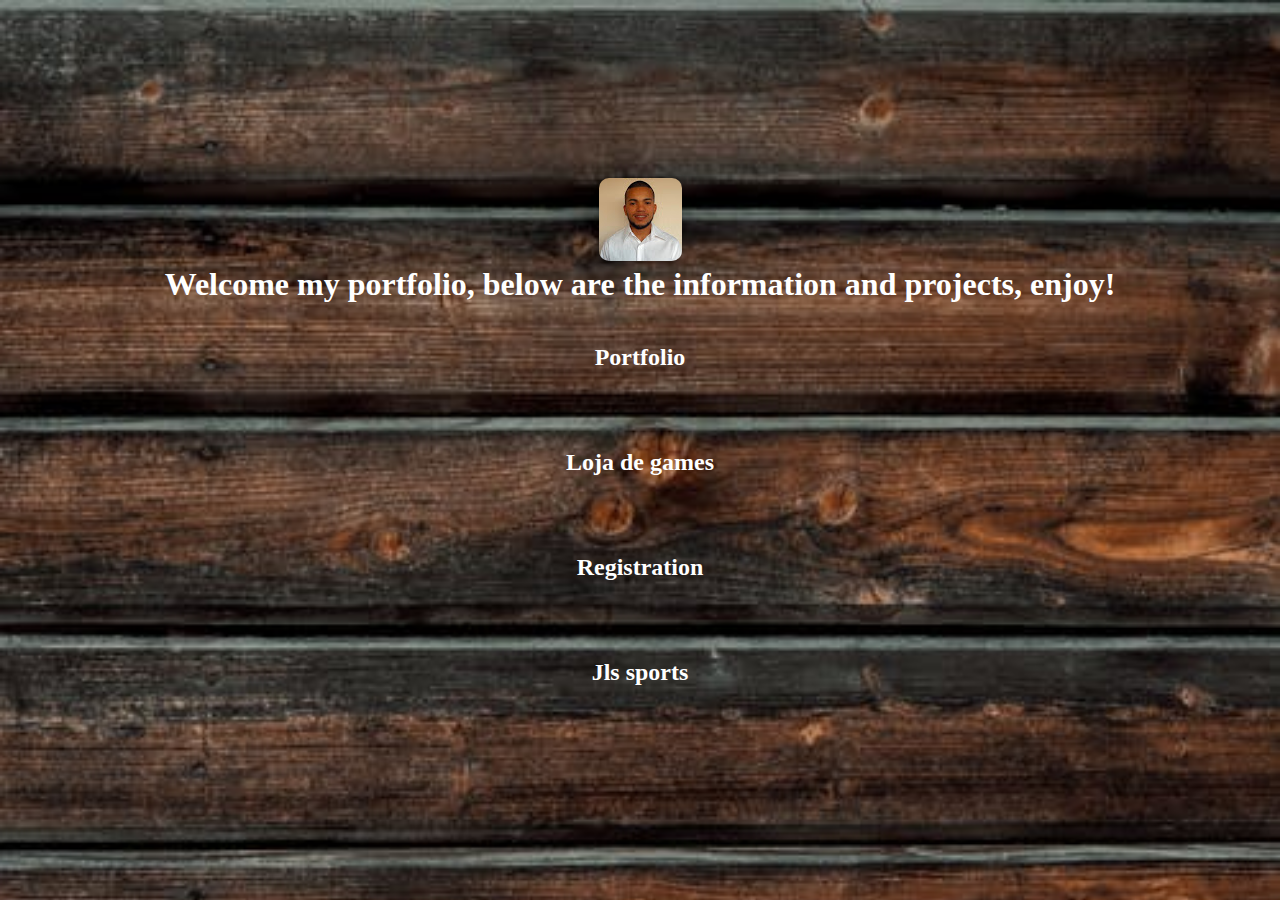
==== index.html @ 3819b31c "mudando nome" ====
<!DOCTYPE html>
<html lang="en">
  <head>
    <meta charset="UTF-8" />
    <meta http-equiv="X-UA-Compatible" content="IE=edge" />
    <meta name="viewport" content="width=device-width, initial-scale=1.0" />
    <title>Portfolio</title>
    <link rel="stylesheet" href="./css/styles.css" />
  </head>
  <body>
    <div class="general" id="division1">
      <img src="./assets/img/unnamed.jpg" id="photo" />
      <h1 id="h1">
        Welcome my portfolio, below are the information and projects, enjoy!
      </h1>
      <a class="button" type="button" onclick="openModal()">Portfolio</a>
      <a class="button" href="https://elbertsilva.github.io/Loja-de-games/"
        >Loja de games
      </a>
      <a
        class="button"
        href="https://elbertsilva.github.io/React-login-and-crud/"
      >
        Registration
      </a>
      <!--       <a
        class="button"
        href="https://elbertsilva.github.io/Menu-in-react-for-desk-and-mobile/"
        >Menu: React-desk and mobile
      </a> -->
      <a class="button" href="https://elbertsilva.github.io/Jsl/">Jls sports</a>
    </div>
    <!-- Portfolio -->
    <div id="division2">
      <div class="portfolio">
        <ul id="geral">
          <li><a onclick="contact()">CONTACT</a></li>
          <li><a onclick="aboutMe()">ABOUT ME</a></li>
          <li>
            <a onclick="aboutMeClose()" id="contactClose">MENU</a>
          </li>
        </ul>

        <div id="aboutMe">
          <h1>Elbert Eduardo Martins da Silva</h1>
          <p>Indaiatuba, São Paulo, Brasil</p>
          <p>
            I am currently junior developer. Graduated in Production
            Engineering. 6 months experience in the USA for Learning Program
            Developer. I have experience in: Bootstrap, CSS, JavaScript, Html,
            Mysql, Php, React, Sass, Sql server. Optimize process, control plan,
            work instruction.
          </p>
        </div>
        <div id="contact">
          <p>E-mail:</p>
          <p>elberteduardomartins@gmail.com</p>
        </div>
        <button id="buttonReturn" type="button" onclick="closeModal()">
          Return
        </button>
      </div>
    </div>
    <script type="text/javascript" src="./js/index.js"></script>
  </body>
</html>
---- css/styles.css ----
* {
  box-sizing: border-box;
  margin: 0;
  padding: 0;
}
body {
  background: url("../assets/img/pexels-photo-3750272.jpeg");
  background-repeat: no-repeat;
  background-size: cover;
}
/* DIVISION */
#division2 {
  display: none;
}
/* REGISTRATION */
.general {
  align-items: center;
  display: flex;
  flex-direction: column;
  gap: 5px;
  height: 100vh;
  justify-content: center;
  width: 100%;
  overflow: auto;
}
#photo {
  align-items: center;
  border-radius: 10px;
  box-shadow: 0px 2px 4px -1px rgb(0 0 0 / 20%),
    0px 4px 5px 0px rgb(0 0 0 / 14%), 0px 1px 10px 0px rgb(0 0 0 / 12%);
  display: flex;
  justify-content: center;
}
#h1 {
  color: #fff;
  gap: 10px;
  text-align: center;
}
.button {
  align-items: center;
  background-color: transparent;
  border-radius: 10px;
  box-shadow: 0px 2px 4px -1px rgb(0 0 0 / 20%), 0px 4px 5px 0px rgb(0 0 0 14%),
    0px 1px 10px 0px rgb(0 0 0 / 12%);
  color: #fff;
  cursor: pointer;
  display: flex;
  flex-direction: row;
  font-size: 1.5rem;
  font-weight: bold;
  height: 7%;
  justify-content: center;
  padding: 50px;
  text-align: center;
  text-decoration: none;
}
.button:hover {
  background: linear-gradient(to right, rgba(102, 51, 0, 8), transparent);
  /* border: 3px solid #000; */
  box-shadow: 0px 2px 4px -1px rgb(0 0 0 / 20%), 0px 4px 5px 0px rgb(0 0 0 14%),
    0px 1px 10px 0px rgb(0 0 0 / 12%);
}
/* MENU  */
ul {
  background-color: transparent;
  cursor: pointer;
  list-style: none;
  margin: 0;
  overflow: hidden;
  padding: 0;
  width: 100%;
}

li {
  float: right;
  gap: 30px;
}
li a {
  color: white;
  display: block;
  padding: 14px 16px;
  text-align: center;
  text-decoration: none;
}

li a:hover {
  background: linear-gradient(to right, rgba(0, 255, 255), transparent);
}
#aboutMe {
  border-radius: 10px;
  display: none;
  /* height: 70vh; */
  width: 90%;
  background-color: #fff;
  margin-top: 10%;
  position: absolute;
  color: #000;
  overflow: auto;
}
#contact {
  background-color: #fff;
  border-radius: 10px;
  color: #000;
  display: none;
  height: 70vh;
  margin-top: 10%;
  position: absolute;
  text-align: center;
  width: 90%;
}

/* PORTFOLIO */
.portfolio {
  align-items: flex-end;
  background: url("../assets/img/pexels-luis-gomes-546819.jpg");
  background-repeat: no-repeat;
  background-size: cover;
  color: #fff;
  display: flex;
  flex-direction: column;
  font-size: 2rem;
  height: 100vh;
  /* justify-content: flex-end; */
  text-align: center;
  width: 100%;
}
#buttonReturn {
  background: linear-gradient(to right, rgba(0, 255, 255), transparent);
  border-radius: 5px;
  color: #fff;
  height: 8vh;
  width: 13vh;
  font-size: 1rem;
  border-radius: 1px solid #000;
  font-weight: bold;

  cursor: pointer;
}
#buttonReturn:hover {
  background-color: #fff;
  color: #000;
  border: 5px solid aqua;
}
@media (max-width: 1200px) {
  ul {
    display: flex;
    flex-direction: column;
  }
  .portfolio {
    /* display: flex; */
    justify-content: center;
    align-items: center;
  }
  #contact p {
    display: flex;
    flex-direction: column;
    font-size: 1rem;
    max-width: 100%;
  }
}
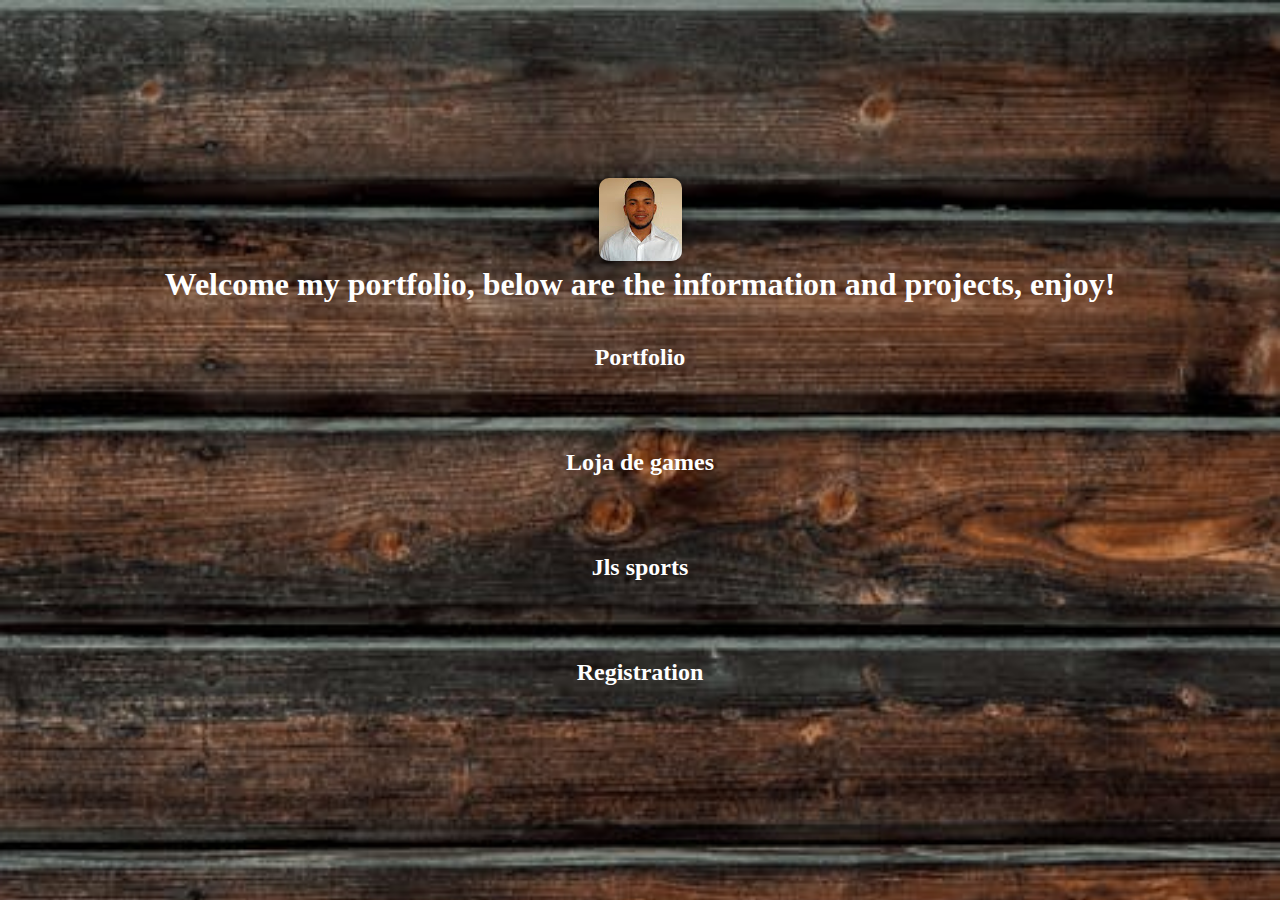
==== commit 2587a196: "Ajustando portifolio" ====
--- a/index.html
+++ b/index.html
@@ -17,18 +17,13 @@
       <a class="button" href="https://elbertsilva.github.io/Loja-de-games/"
         >Loja de games
       </a>
+      <a class="button" href="https://elbertsilva.github.io/Jls/">Jls sports</a>
       <a
         class="button"
         href="https://elbertsilva.github.io/React-login-and-crud/"
       >
         Registration
       </a>
-      <!--       <a
-        class="button"
-        href="https://elbertsilva.github.io/Menu-in-react-for-desk-and-mobile/"
-        >Menu: React-desk and mobile
-      </a> -->
-      <a class="button" href="https://elbertsilva.github.io/Jsl/">Jls sports</a>
     </div>
     <!-- Portfolio -->
     <div id="division2">
--- a/css/styles.css
+++ b/css/styles.css
@@ -38,6 +38,7 @@
 }
 .button {
   align-items: center;
+  animation: elbert 1.2s ease forwards;
   background-color: transparent;
   border-radius: 10px;
   box-shadow: 0px 2px 4px -1px rgb(0 0 0 / 20%), 0px 4px 5px 0px rgb(0 0 0 14%),
@@ -141,6 +142,14 @@
   color: #000;
   border: 5px solid aqua;
 }
+@keyframes elbert {
+  from {
+    transform: scale(0, 0);
+  }
+  to {
+    transform: initial;
+  }
+}
 @media (max-width: 1200px) {
   ul {
     display: flex;
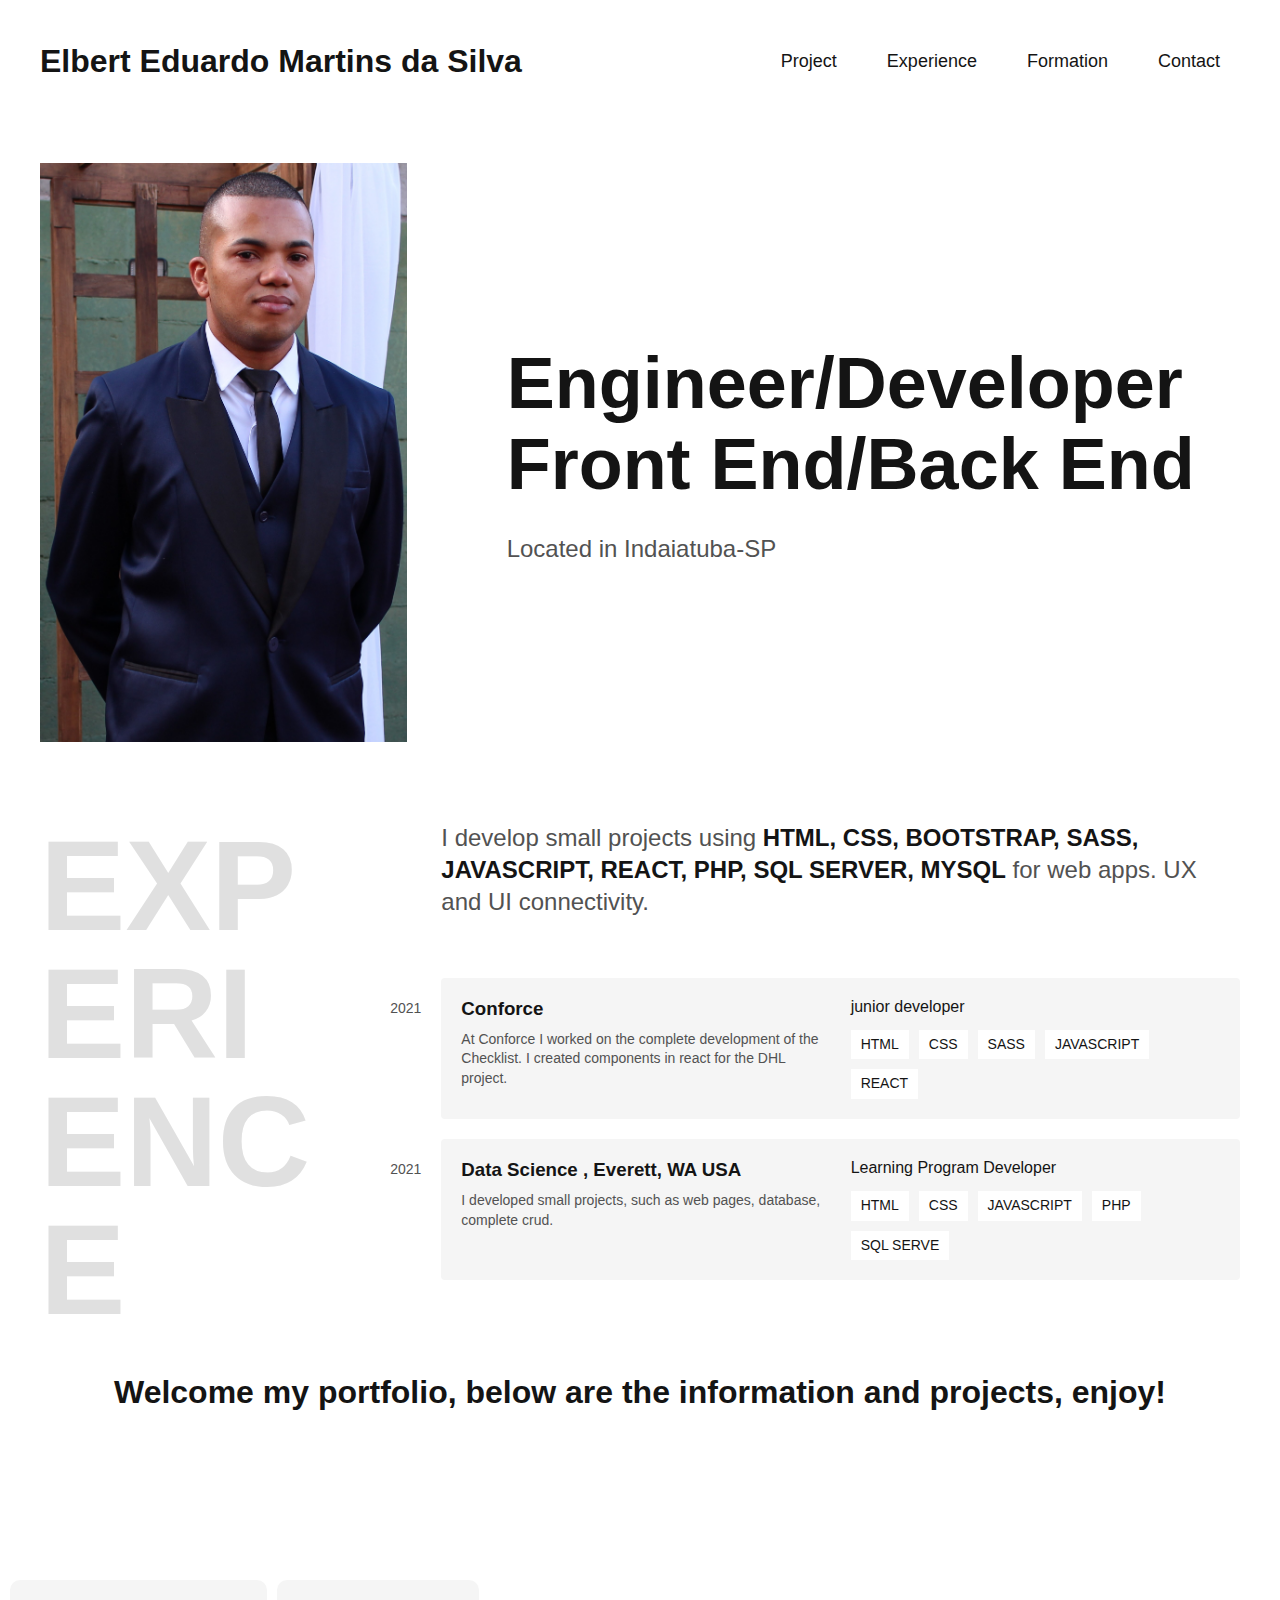
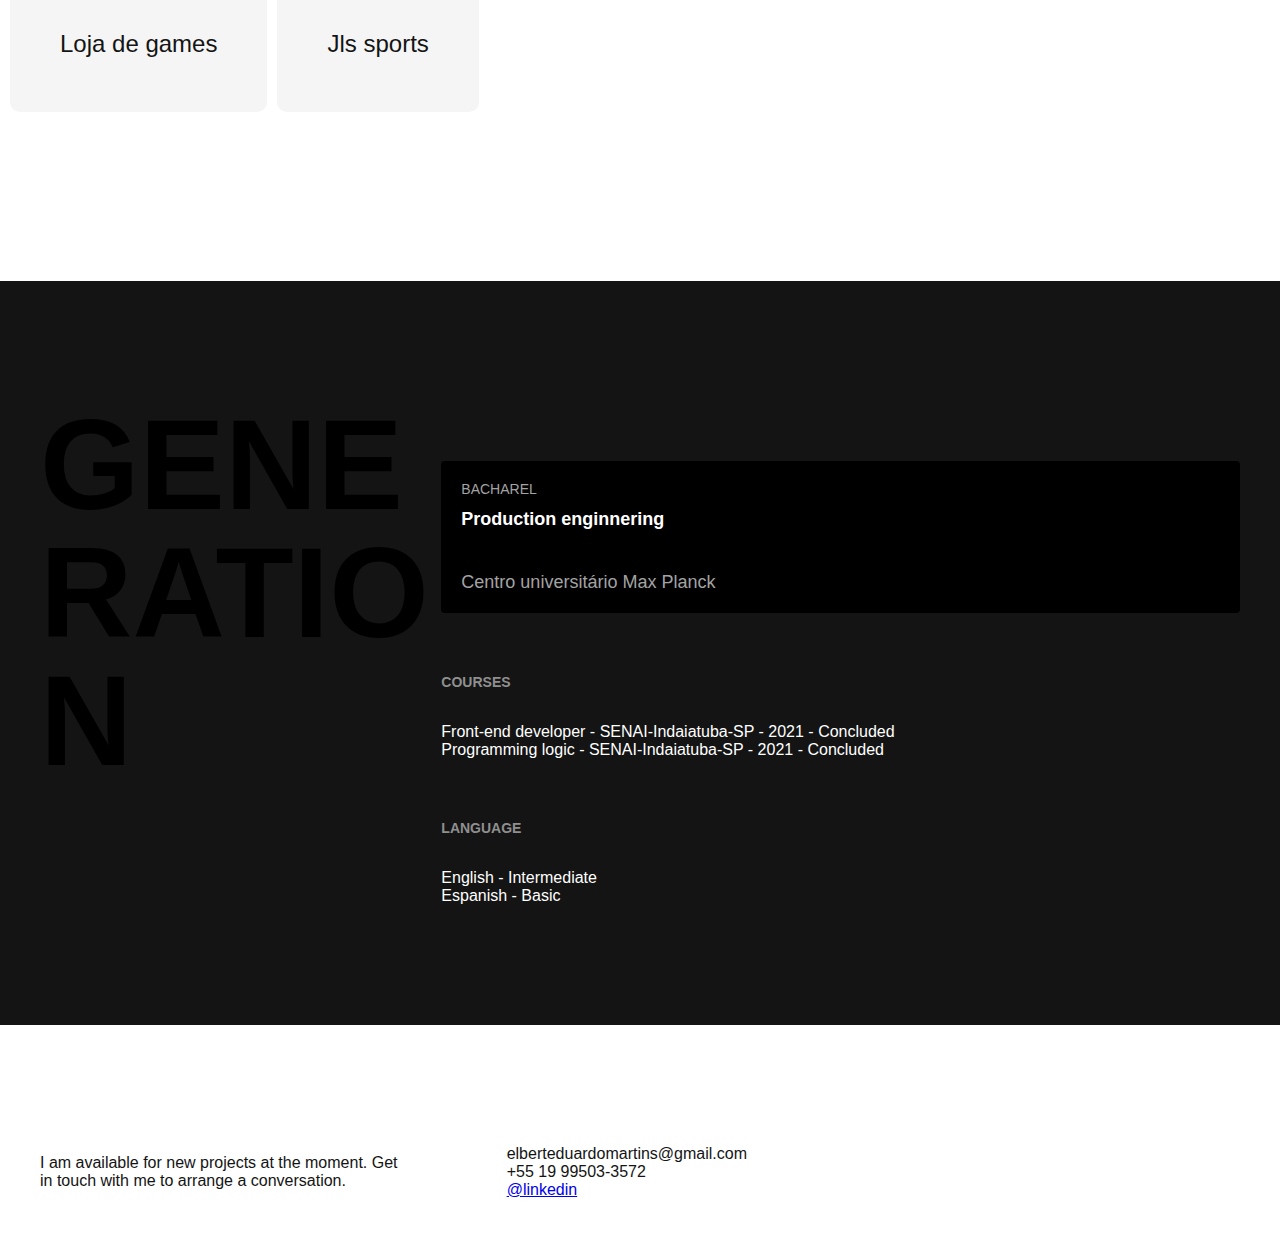
==== commit cb3be332: "Mudando portifolio" ====
--- a/index.html
+++ b/index.html
@@ -4,58 +4,147 @@
     <meta charset="UTF-8" />
     <meta http-equiv="X-UA-Compatible" content="IE=edge" />
     <meta name="viewport" content="width=device-width, initial-scale=1.0" />
-    <title>Portfolio</title>
-    <link rel="stylesheet" href="./css/styles.css" />
+    <link rel="stylesheet" type="text/css" href="css/header.css" />
+    <link rel="stylesheet" type="text/css" href="css/introducao.css" />
+    <link rel="stylesheet" type="text/css" href="global/global.css" />
+    <link rel="stylesheet" type="text/css" href="css/experiencia.css" />
+    <link rel="stylesheet" type="text/css" href="css/formacao.css" />
+    <link rel="stylesheet" type="text/css" href="css/footer.css" />
+    <link rel="stylesheet" type="text/css" href="css/project.css" />
+
+    <title>Portifólio</title>
   </head>
   <body>
-    <div class="general" id="division1">
-      <img src="./assets/img/unnamed.jpg" id="photo" />
-      <h1 id="h1">
+    <header class="header">
+      <h1 alt="Elbert cinza">Elbert Eduardo Martins da Silva</h1>
+      <nav>
+        <ul class="header-menu">
+          <li><a href="#project">Project</a></li>
+          <li><a href="#experiencia">Experience</a></li>
+          <li><a href="#formacao">Formation</a></li>
+          <li><a href="#contato">Contact</a></li>
+        </ul>
+      </nav>
+    </header>
+    <main class="introducao">
+      <img src="img/ElbertTerno.jpg" alt="Elbert cinza" />
+      <div>
+        <h1>Engineer/Developer <br />Front End/Back End</h1>
+        <p>Located in Indaiatuba-SP</p>
+      </div>
+    </main>
+    <section class="experiencia" id="experiencia" arial-label="Experience">
+      <h2 class="subtitulo">Experience</h2>
+      <div>
+        <p class="experiencia-texto">
+          I develop small projects using<strong>
+            HTML, CSS, BOOTSTRAP, SASS, JAVASCRIPT, REACT, PHP, SQL SERVER,
+            MYSQL</strong
+          >
+          for web apps. UX and UI connectivity.
+        </p>
+
+        <div class="empresa">
+          <span class="empresa-ano">2021</span>
+          <h3 class="empresa-titulo">Conforce</h3>
+          <span class="empresa-titulo">junior developer</span>
+          <p class="empresa-texto">
+            At Conforce I worked on the complete development of the Checklist. I
+            created components in react for the DHL project.
+          </p>
+          <ul class="empresa-habilidades">
+            <li>HTML</li>
+            <li>CSS</li>
+            <li>SASS</li>
+            <li>JAVASCRIPT</li>
+            <li>REACT</li>
+          </ul>
+        </div>
+        <div class="empresa">
+          <span class="empresa-ano">2021</span>
+          <h3 class="empresa-titulo">Data Science , Everett, WA USA</h3>
+          <span class="empresa-titulo">Learning Program Developer</span>
+          <p class="empresa-texto">
+            I developed small projects, such as web pages, database, complete
+            crud.
+          </p>
+          <ul class="empresa-habilidades">
+            <li>HTML</li>
+            <li>CSS</li>
+            <li>JAVASCRIPT</li>
+            <li>PHP</li>
+            <li>SQL SERVE</li>
+          </ul>
+        </div>
+      </div>
+    </section>
+    <section id="project">
+      <h1 class="projeto-h1">
         Welcome my portfolio, below are the information and projects, enjoy!
       </h1>
-      <a class="button" type="button" onclick="openModal()">Portfolio</a>
-      <a class="button" href="https://elbertsilva.github.io/Loja-de-games/"
-        >Loja de games
-      </a>
-      <a class="button" href="https://elbertsilva.github.io/Jls/">Jls sports</a>
-      <a
-        class="button"
-        href="https://elbertsilva.github.io/React-login-and-crud/"
-      >
-        Registration
-      </a>
-    </div>
-    <!-- Portfolio -->
-    <div id="division2">
-      <div class="portfolio">
-        <ul id="geral">
-          <li><a onclick="contact()">CONTACT</a></li>
-          <li><a onclick="aboutMe()">ABOUT ME</a></li>
+      <div class="projeto-geral">
+        <a class="button" href="https://elbertsilva.github.io/Loja-de-games/"
+          >Loja de games</a
+        >
+        <a class="button" href="https://elbertsilva.github.io/Jls/"
+          >Jls sports</a
+        >
+      </div>
+    </section>
+    <section class="formacao" id="formacao" arial-label="formacao">
+      <div class="formacao-container">
+        <h2 class="subtitulo">Generation</h2>
+        <div>
+          <p class="formacao-texto"></p>
+          <ul class="faculdade-lista">
+            <li class="faculdade">
+              <span class="faculdade-tipo">Bacharel</span>
+              <h3 class="faculdade-curso">Production enginnering</h3>
+              <span class="faculdade-instituicao"
+                >Centro universitário Max Planck</span
+              >
+            </li>
+          </ul>
+          <div class="formacao-extra">
+            <div class="cursos">
+              <h3>Courses</h3>
+              <ul>
+                <li>
+                  Front-end developer - SENAI-Indaiatuba-SP - 2021 - Concluded
+                </li>
+                <li>
+                  Programming logic - SENAI-Indaiatuba-SP - 2021 - Concluded
+                </li>
+              </ul>
+            </div>
+            <div class="idiomas">
+              <h3>Language</h3>
+              <ul>
+                <li>English - Intermediate</li>
+                <li>Espanish - Basic</li>
+              </ul>
+            </div>
+          </div>
+        </div>
+      </div>
+    </section>
+    <section class="footer" id="contato">
+      <div class="footer-container">
+        <p class="footer-texto">
+          I am available for new projects at the moment. Get in touch with me to
+          arrange a conversation.
+        </p>
+        <ul>
+          <li>elberteduardomartins@gmail.com</li>
+          <li>+55 19 99503-3572</li>
           <li>
-            <a onclick="aboutMeClose()" id="contactClose">MENU</a>
+            <a
+              href="https://www.linkedin.com/in/elbert-eduardo-martins-da-silva-70344596/"
+              >@linkedin</a
+            >
           </li>
         </ul>
-
-        <div id="aboutMe">
-          <h1>Elbert Eduardo Martins da Silva</h1>
-          <p>Indaiatuba, São Paulo, Brasil</p>
-          <p>
-            I am currently junior developer. Graduated in Production
-            Engineering. 6 months experience in the USA for Learning Program
-            Developer. I have experience in: Bootstrap, CSS, JavaScript, Html,
-            Mysql, Php, React, Sass, Sql server. Optimize process, control plan,
-            work instruction.
-          </p>
-        </div>
-        <div id="contact">
-          <p>E-mail:</p>
-          <p>elberteduardomartins@gmail.com</p>
-        </div>
-        <button id="buttonReturn" type="button" onclick="closeModal()">
-          Return
-        </button>
       </div>
-    </div>
-    <script type="text/javascript" src="./js/index.js"></script>
+    </section>
   </body>
 </html>
--- a/css/header.css
+++ b/css/header.css
@@ -0,0 +1,34 @@
+.header {
+  align-items: center;
+  display: flex;
+  justify-content: space-between;
+  margin: 0 auto;
+  max-width: 1200px;
+  padding: 40px 20px;
+}
+.header-menu {
+  display: flex;
+  flex-wrap: wrap;
+  gap: 10px;
+  justify-content: center;
+}
+.header-menu a {
+  color: #141414;
+  display: block;
+  font-size: 1.125rem;
+  line-height: 1.3;
+  padding: 10px 20px;
+  text-decoration: none;
+}
+
+@media (max-width: 800px) {
+  .header {
+    flex-direction: column;
+    gap: 40px;
+    padding: 20px;
+  }
+  .header a {
+    background: #f5f5f5;
+    border-radius: 4px;
+  }
+}
--- a/css/introducao.css
+++ b/css/introducao.css
@@ -0,0 +1,33 @@
+.introducao {
+  align-items: center;
+  display: grid;
+  gap: 100px;
+  grid-template-columns: 4fr 8fr;
+  margin: 0 auto;
+  max-width: 1200px;
+  padding: 40px 20px;
+}
+.introducao h1 {
+  font-size: 4.5rem;
+  line-height: 1.125;
+  margin-bottom: 30px;
+  position: relative;
+}
+.introducao p {
+  color: #525252;
+  font-size: 1.5rem;
+}
+
+@media (max-width: 100px) {
+  .introducao h1 {
+    font-size: 3rem;
+  }
+}
+@media (max-width: 800px) {
+  .introducao {
+    grid-template-columns: 1fr 1fr;
+  }
+  .introducao h1 {
+    font-size: 2rem;
+  }
+}
--- a/global/global.css
+++ b/global/global.css
@@ -0,0 +1,31 @@
+body {
+  margin: 0px;
+  font-family: "Fira Sans", Arial, sans-serif;
+  color: #141414;
+}
+
+h1,
+h2,
+h3,
+p {
+  margin: 0px;
+}
+
+ul {
+  margin: 0px;
+  padding: 0px;
+  list-style: none;
+}
+
+img {
+  max-width: 100%;
+  display: block;
+}
+
+.subtitulo {
+  font-size: 8rem;
+  word-break: break-all;
+  line-height: 1;
+  text-transform: uppercase;
+  max-width: 4ch;
+}
--- a/css/experiencia.css
+++ b/css/experiencia.css
@@ -0,0 +1,86 @@
+.experiencia {
+  max-width: 1200px;
+  padding: 40px 20px;
+  margin: 0 auto;
+  display: grid;
+  grid-template-columns: 1fr 2fr;
+  gap: 2px;
+}
+.experiencia .subtitulo {
+  color: #e0e0e0;
+}
+.experiencia-texto {
+  font-size: 1.5rem;
+  line-height: 1.33;
+  margin-bottom: 60px;
+  /* max-width: 60px; */
+  color: #525252;
+}
+.experiencia-texto strong {
+  color: #141414;
+}
+.empresa {
+  display: grid;
+  grid-template-columns: 1fr 1fr;
+  padding: 20px;
+  background: #f5f5f5;
+  margin-bottom: 20px;
+  border-radius: 4px;
+  position: relative;
+  gap: 10px 20px;
+}
+.empresa-ano {
+  position: absolute;
+  top: 22px;
+  left: -100px;
+  color: #525252;
+  font-size: 0.875rem;
+  text-align: right;
+  width: 80px;
+}
+.empresa-tiitulo {
+  font-size: 1.125rem;
+  line-height: 1.1;
+  font-weight: bold;
+}
+.empresa-texto {
+  font-size: 0.875rem;
+  line-height: 1.4;
+  color: #525252;
+}
+.empresa-habilidades {
+  display: flex;
+  flex-wrap: wrap;
+  gap: 10px;
+  align-content: start;
+}
+.empresa-habilidades li {
+  font-size: 0.875rem;
+  line-height: 1.4;
+  border: 4px;
+  background: #ffffff;
+  padding: 5px 10px;
+}
+@media (max-width: 800px) {
+  .experiencia {
+    grid-template-columns: 1fr;
+    gap: 40px;
+  }
+  .experiencia .subtitulo {
+    color: #141414;
+  }
+  .experiencia-texto {
+    font-size: 1.25rem;
+  }
+  .empresa-ano {
+    position: initial;
+    order: 1;
+    width: initial;
+    text-align: left;
+  }
+}
+@media (max-width: 400px) {
+  .empresa {
+    grid-template-columns: 1fr;
+  }
+}
--- a/css/formacao.css
+++ b/css/formacao.css
@@ -0,0 +1,85 @@
+.formacao {
+  background: #141414;
+  color: #ffffff;
+}
+.formacao-container {
+  display: grid;
+  gap: 2px;
+  grid-template-columns: 1fr 2fr;
+  margin: 0 auto;
+  max-width: 1200px;
+  padding: 120px 20px;
+}
+.formacao .subtitulo {
+  color: #000000;
+}
+.formacao-texto {
+  color: #a3a3a3;
+  font-size: 1.5rem;
+  line-height: 1.33;
+  margin-bottom: 60px;
+}
+.formacao-texto strong {
+  color: #ffffff;
+}
+.faculdade-lista {
+  display: flex;
+  flex-wrap: wrap;
+  gap: 20px;
+  margin-bottom: 60px;
+}
+.faculdade {
+  background: #000000;
+  border-radius: 4px;
+  display: flex;
+  flex: 1;
+  flex-direction: column;
+  padding: 20px;
+}
+.faculdade-tipo {
+  color: #a3a3a3;
+  font-size: 0.875rem;
+  margin-bottom: 10px;
+  text-transform: uppercase;
+}
+.faculdade-curso {
+  font-size: 1.125rem;
+  line-height: 1.4;
+  margin-bottom: 40px;
+}
+.faculdade-instituicao {
+  color: #a3a3a3;
+  font-size: 1.125rem;
+}
+.cursos {
+  margin-bottom: 60px;
+}
+.formacao-extra h3 {
+  color: #8f8f8f;
+  font-size: 0.875rem;
+  line-height: 1.4;
+  margin-bottom: 30px;
+  position: relative;
+  text-transform: uppercase;
+}
+.cursos li {
+  display: flex;
+  justify-content: space-between;
+}
+.formacao .subtitulo {
+  color: #000000;
+  max-width: 6ch;
+}
+@media (max-width: 800px) {
+  .formacao-container {
+    gap: 40px;
+    grid-template-columns: 1fr;
+    padding: 60px 20px;
+  }
+  .formacao.subtitulo {
+    color: #ffffff;
+  }
+  .formacao-texto {
+    font-size: 1.25rem;
+  }
+}
--- a/css/footer.css
+++ b/css/footer.css
@@ -0,0 +1,33 @@
+.footer-container {
+  align-items: center;
+  display: grid;
+  gap: 100px;
+  grid-template-columns: 1fr 2fr;
+  margin: 0 auto;
+  max-width: 1200px;
+  padding: 120px 20px 60px 20px;
+}
+.footer-descricao {
+  color: #cccccc;
+  font-size: 1.5rem;
+  line-height: 1.33;
+}
+.footer-contato li {
+  color: #ffffff;
+  font-weight: bold;
+  font-size: 2.25rem;
+  line-height: 1.1;
+  margin-bottom: 30px;
+}
+.footer-contato li a {
+  color: #ffffff;
+}
+@media (max-width: 800px) {
+  .footer-container {
+    gap: 40px;
+    grid-template-columns: 1fr;
+  }
+  .footer-contato li {
+    font-size: 1.5rem;
+  }
+}
--- a/css/project.css
+++ b/css/project.css
@@ -0,0 +1,49 @@
+.projeto-geral {
+  align-items: center;
+  height: 50vh;
+  background: #ffffff;
+  display: flex;
+  flex-wrap: wrap;
+  gap: 10px;
+  justify-content: flex-start;
+  padding: 10px 10px;
+  width: 100%;
+}
+.button {
+  align-items: center;
+  animation: elbert 1.2s ease forwards;
+  background-color: rgb(245, 245, 245);
+  border-radius: 10px;
+  box-shadow: 0px 2px 4px -1px rgb(0 0 0 / 20%), 0px 4px 5px 0px rgb(0 0 0 14%),
+    0px 1px 10px 0px rgb(0 0 0 / 12%);
+  color: #141414;
+  cursor: pointer;
+  font-size: 1.5rem;
+  font-family: "Fira Sans", Arial, sans-serif;
+  height: 7%;
+  justify-content: center;
+  padding: 50px;
+  text-decoration: none;
+}
+.button:hover {
+  background: #525252;
+  color: #f5f5f5;
+}
+.projeto-h1 {
+  align-items: center;
+  color: #141414;
+  display: flex;
+  font-family: "Fira Sans", Arial, sans-serif;
+  justify-content: center;
+}
+@media (max-width: 800px) {
+  .projeto-geral {
+    flex-direction: column;
+    justify-content: center;
+    align-items: center;
+  }
+  .projeto-h1 {
+    align-items: center;
+    justify-content: center;
+  }
+}
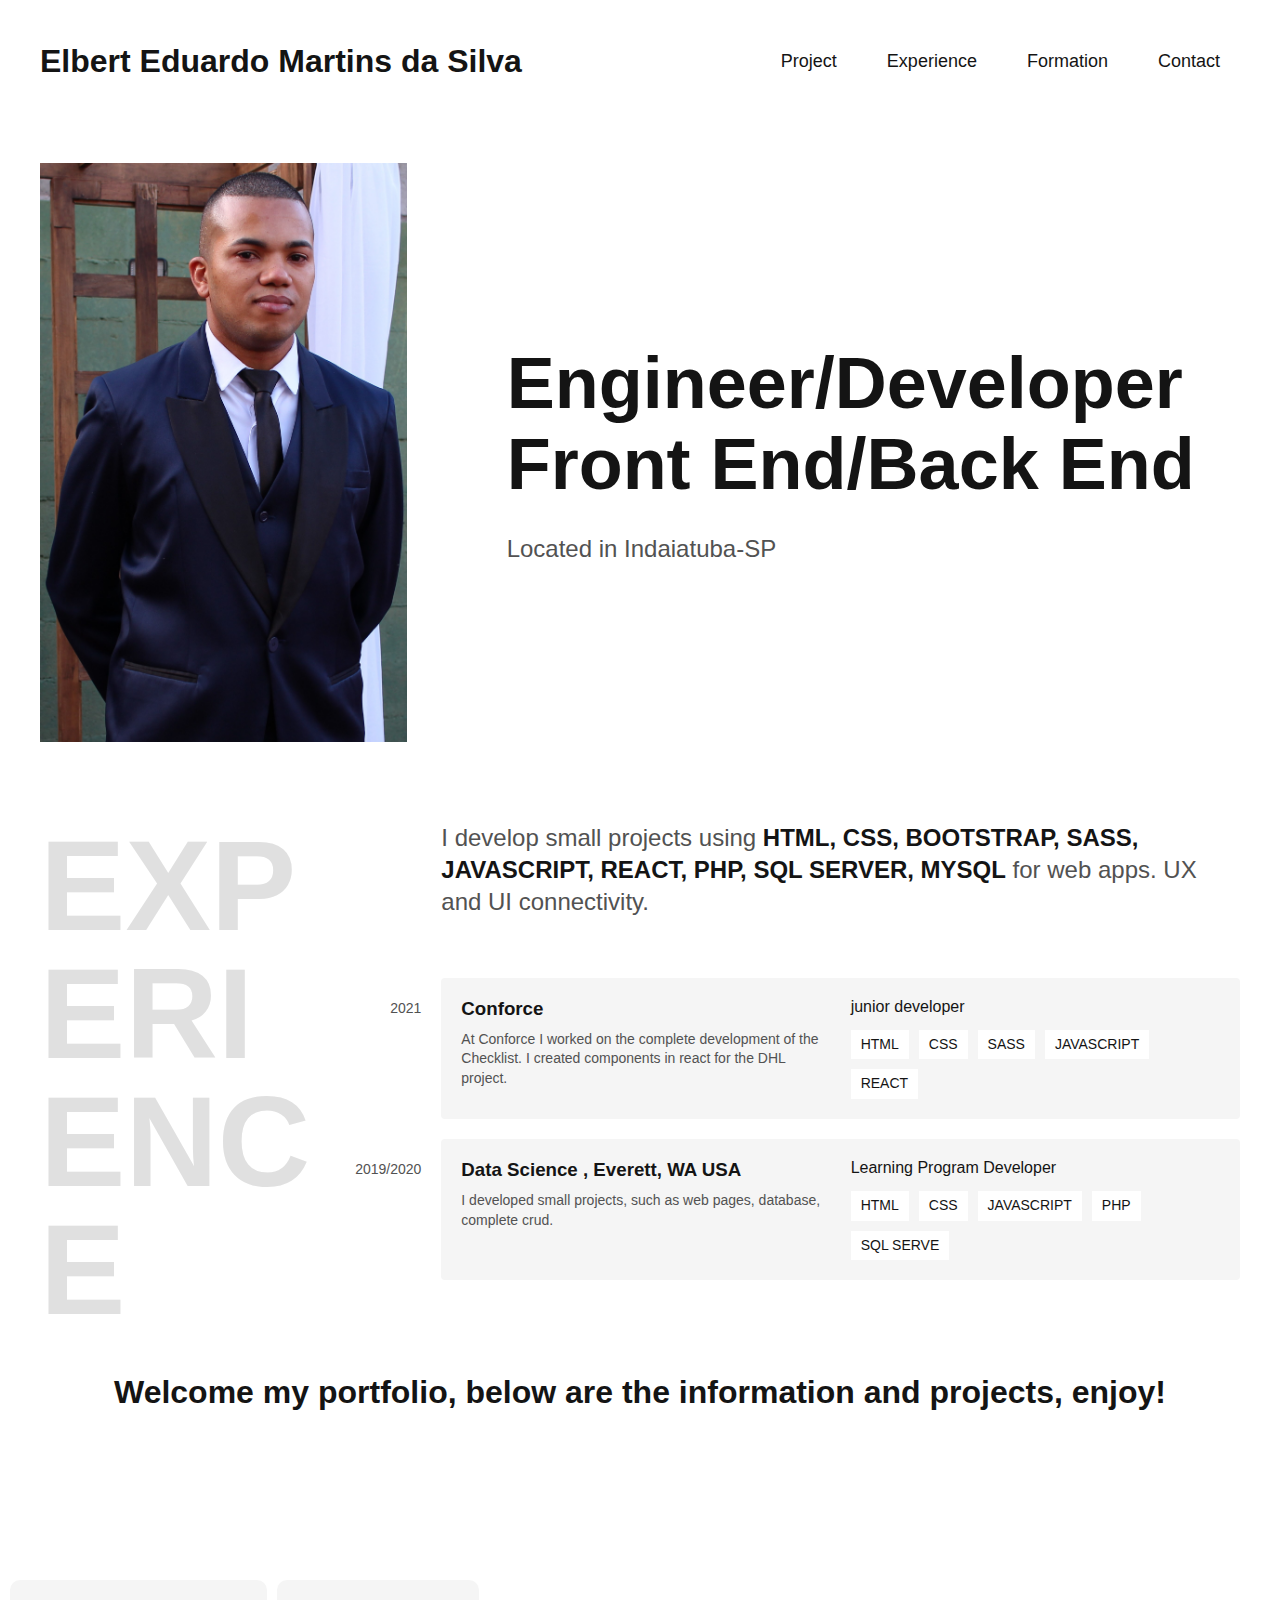
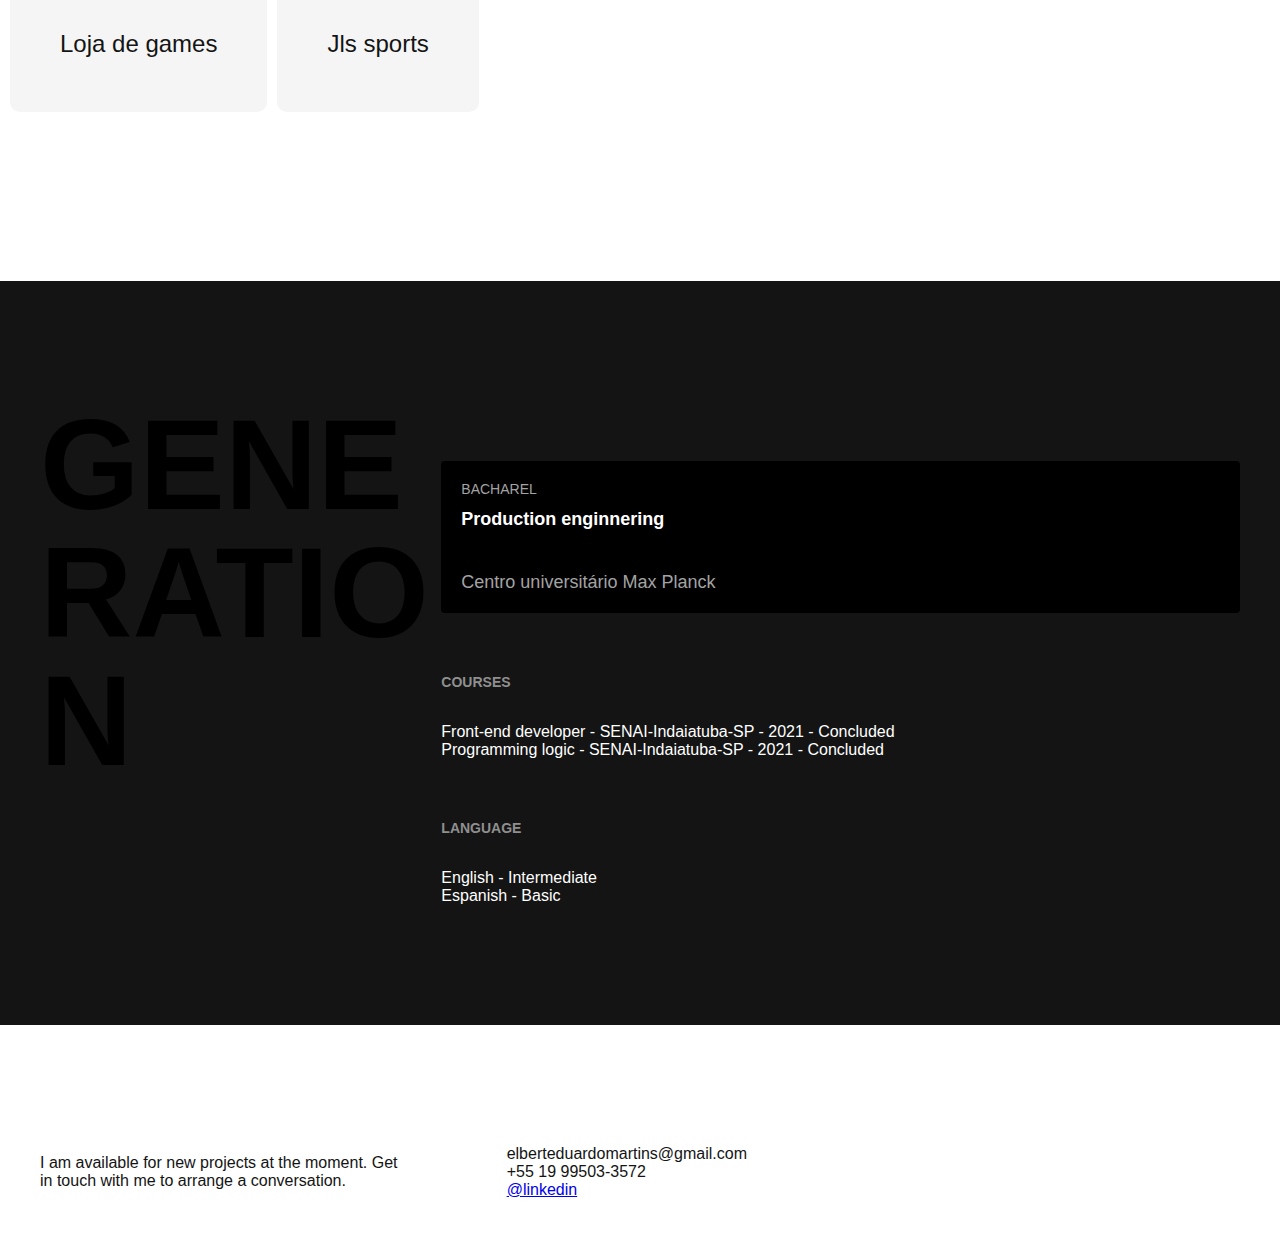
==== commit 01d2a20c: "mudando data" ====
--- a/index.html
+++ b/index.html
@@ -61,7 +61,7 @@
           </ul>
         </div>
         <div class="empresa">
-          <span class="empresa-ano">2021</span>
+          <span class="empresa-ano">2019/2020</span>
           <h3 class="empresa-titulo">Data Science , Everett, WA USA</h3>
           <span class="empresa-titulo">Learning Program Developer</span>
           <p class="empresa-texto">
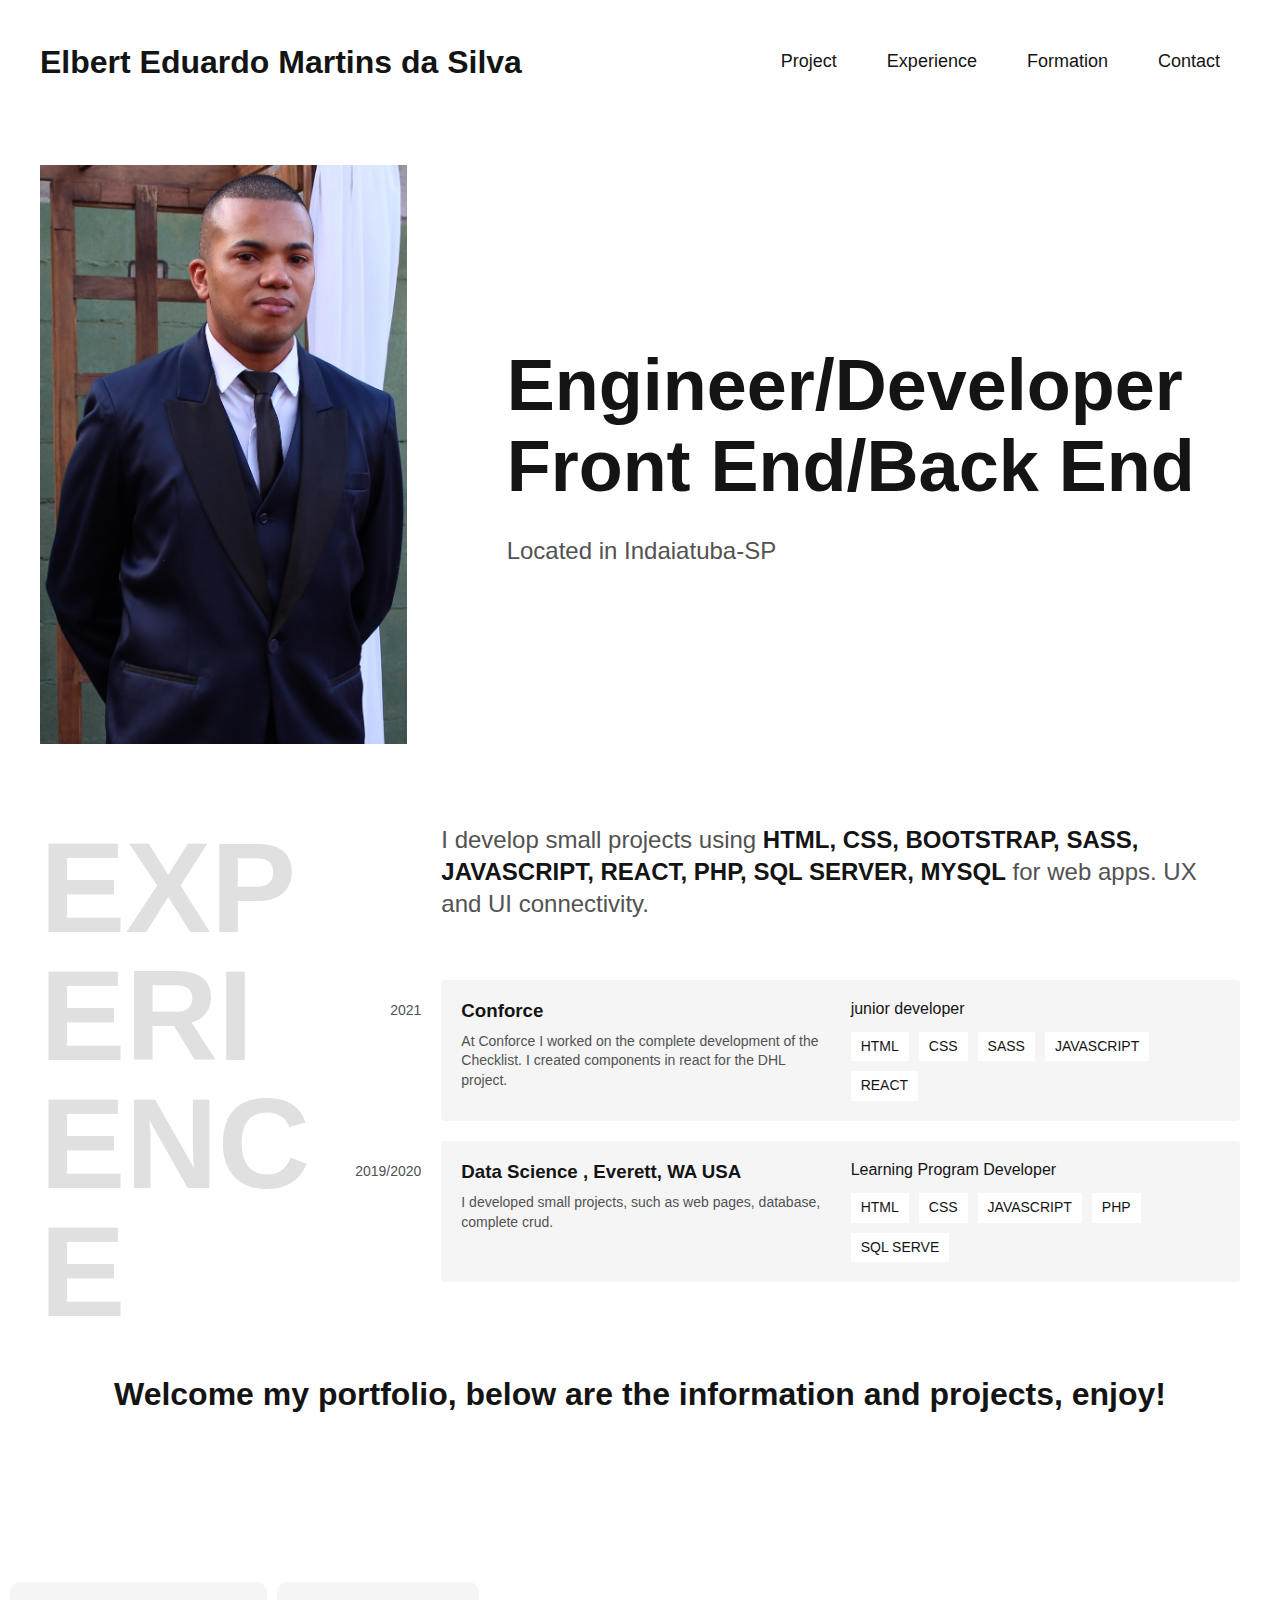
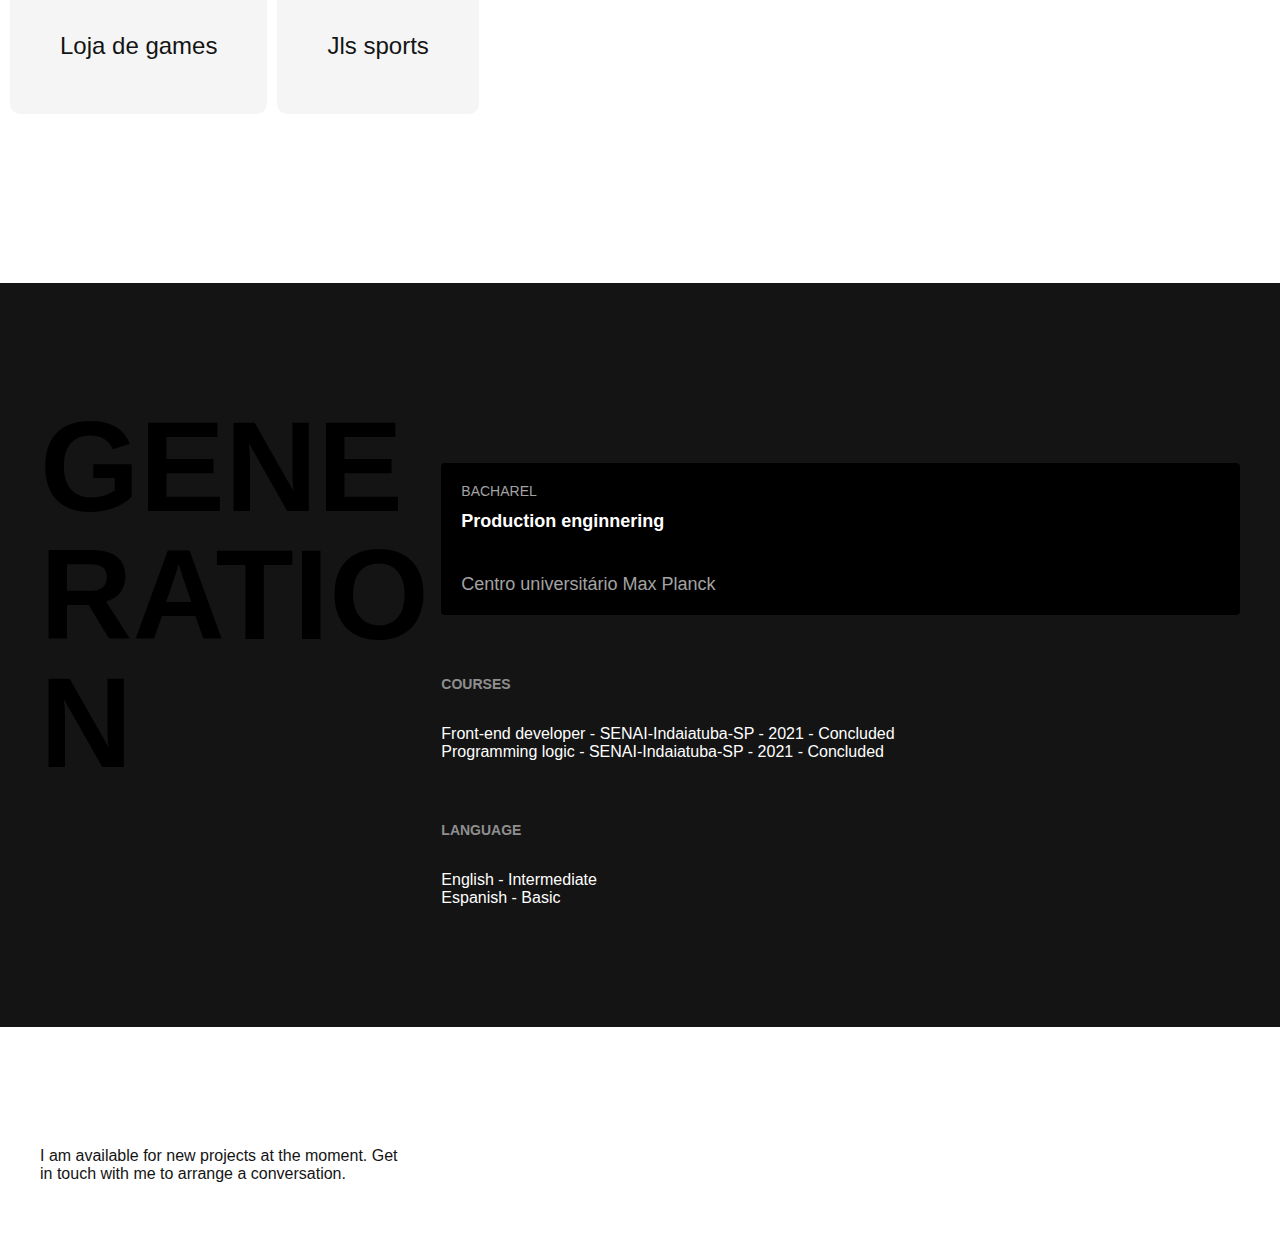
==== commit 8f5a6657: "Add files via upload" ====
--- a/index.html
+++ b/index.html
@@ -1,150 +1,143 @@
-<!DOCTYPE html>
-<html lang="en">
-  <head>
-    <meta charset="UTF-8" />
-    <meta http-equiv="X-UA-Compatible" content="IE=edge" />
-    <meta name="viewport" content="width=device-width, initial-scale=1.0" />
-    <link rel="stylesheet" type="text/css" href="css/header.css" />
-    <link rel="stylesheet" type="text/css" href="css/introducao.css" />
-    <link rel="stylesheet" type="text/css" href="global/global.css" />
-    <link rel="stylesheet" type="text/css" href="css/experiencia.css" />
-    <link rel="stylesheet" type="text/css" href="css/formacao.css" />
-    <link rel="stylesheet" type="text/css" href="css/footer.css" />
-    <link rel="stylesheet" type="text/css" href="css/project.css" />
-
-    <title>Portifólio</title>
-  </head>
-  <body>
-    <header class="header">
-      <h1 alt="Elbert cinza">Elbert Eduardo Martins da Silva</h1>
-      <nav>
-        <ul class="header-menu">
-          <li><a href="#project">Project</a></li>
-          <li><a href="#experiencia">Experience</a></li>
-          <li><a href="#formacao">Formation</a></li>
-          <li><a href="#contato">Contact</a></li>
-        </ul>
-      </nav>
-    </header>
-    <main class="introducao">
-      <img src="img/ElbertTerno.jpg" alt="Elbert cinza" />
-      <div>
-        <h1>Engineer/Developer <br />Front End/Back End</h1>
-        <p>Located in Indaiatuba-SP</p>
-      </div>
-    </main>
-    <section class="experiencia" id="experiencia" arial-label="Experience">
-      <h2 class="subtitulo">Experience</h2>
-      <div>
-        <p class="experiencia-texto">
-          I develop small projects using<strong>
-            HTML, CSS, BOOTSTRAP, SASS, JAVASCRIPT, REACT, PHP, SQL SERVER,
-            MYSQL</strong
-          >
-          for web apps. UX and UI connectivity.
-        </p>
-
-        <div class="empresa">
-          <span class="empresa-ano">2021</span>
-          <h3 class="empresa-titulo">Conforce</h3>
-          <span class="empresa-titulo">junior developer</span>
-          <p class="empresa-texto">
-            At Conforce I worked on the complete development of the Checklist. I
-            created components in react for the DHL project.
-          </p>
-          <ul class="empresa-habilidades">
-            <li>HTML</li>
-            <li>CSS</li>
-            <li>SASS</li>
-            <li>JAVASCRIPT</li>
-            <li>REACT</li>
-          </ul>
-        </div>
-        <div class="empresa">
-          <span class="empresa-ano">2019/2020</span>
-          <h3 class="empresa-titulo">Data Science , Everett, WA USA</h3>
-          <span class="empresa-titulo">Learning Program Developer</span>
-          <p class="empresa-texto">
-            I developed small projects, such as web pages, database, complete
-            crud.
-          </p>
-          <ul class="empresa-habilidades">
-            <li>HTML</li>
-            <li>CSS</li>
-            <li>JAVASCRIPT</li>
-            <li>PHP</li>
-            <li>SQL SERVE</li>
-          </ul>
-        </div>
-      </div>
-    </section>
-    <section id="project">
-      <h1 class="projeto-h1">
-        Welcome my portfolio, below are the information and projects, enjoy!
-      </h1>
-      <div class="projeto-geral">
-        <a class="button" href="https://elbertsilva.github.io/Loja-de-games/"
-          >Loja de games</a
-        >
-        <a class="button" href="https://elbertsilva.github.io/Jls/"
-          >Jls sports</a
-        >
-      </div>
-    </section>
-    <section class="formacao" id="formacao" arial-label="formacao">
-      <div class="formacao-container">
-        <h2 class="subtitulo">Generation</h2>
-        <div>
-          <p class="formacao-texto"></p>
-          <ul class="faculdade-lista">
-            <li class="faculdade">
-              <span class="faculdade-tipo">Bacharel</span>
-              <h3 class="faculdade-curso">Production enginnering</h3>
-              <span class="faculdade-instituicao"
-                >Centro universitário Max Planck</span
-              >
-            </li>
-          </ul>
-          <div class="formacao-extra">
-            <div class="cursos">
-              <h3>Courses</h3>
-              <ul>
-                <li>
-                  Front-end developer - SENAI-Indaiatuba-SP - 2021 - Concluded
-                </li>
-                <li>
-                  Programming logic - SENAI-Indaiatuba-SP - 2021 - Concluded
-                </li>
-              </ul>
-            </div>
-            <div class="idiomas">
-              <h3>Language</h3>
-              <ul>
-                <li>English - Intermediate</li>
-                <li>Espanish - Basic</li>
-              </ul>
-            </div>
-          </div>
-        </div>
-      </div>
-    </section>
-    <section class="footer" id="contato">
-      <div class="footer-container">
-        <p class="footer-texto">
-          I am available for new projects at the moment. Get in touch with me to
-          arrange a conversation.
-        </p>
-        <ul>
-          <li>elberteduardomartins@gmail.com</li>
-          <li>+55 19 99503-3572</li>
-          <li>
-            <a
-              href="https://www.linkedin.com/in/elbert-eduardo-martins-da-silva-70344596/"
-              >@linkedin</a
-            >
-          </li>
-        </ul>
-      </div>
-    </section>
-  </body>
-</html>
+<!DOCTYPE html>
+<html lang="en">
+  <head>
+    <meta charset="UTF-8" />
+    <meta http-equiv="X-UA-Compatible" content="IE=edge" />
+    <meta name="viewport" content="width=device-width, initial-scale=1.0" />
+    <link rel="stylesheet" type="text/css" href="css/header.css" />
+    <link rel="stylesheet" type="text/css" href="css/introducao.css" />
+    <link rel="stylesheet" type="text/css" href="global/global.css" />
+    <link rel="stylesheet" type="text/css" href="css/experiencia.css" />
+    <link rel="stylesheet" type="text/css" href="css/formacao.css" />
+    <link rel="stylesheet" type="text/css" href="css/footer.css" />
+    <link rel="stylesheet" type="text/css" href="css/project.css" />
+
+    <title>Portifólio</title>
+  </head>
+  <body>
+    <header class="header">
+      <h1 alt="Elbert cinza">Elbert Eduardo Martins da Silva</h1>
+      <nav>
+        <ul class="header-menu">
+          <li><a href="#project">Project</a></li>
+          <li><a href="#experiencia">Experience</a></li>
+          <li><a href="#formacao">Formation</a></li>
+          <li><a href="#contato">Contact</a></li>
+        </ul>
+      </nav>
+    </header>
+    <main class="introducao">
+      <img src="img/ElbertTerno.jpg" alt="Elbert cinza" />
+      <div>
+        <h1>Engineer/Developer <br />Front End/Back End</h1>
+        <p>Located in Indaiatuba-SP</p>
+      </div>
+    </main>
+    <section class="experiencia" id="experiencia" arial-label="Experience">
+      <h2 class="subtitulo">Experience</h2>
+      <div>
+        <p class="experiencia-texto">
+          I develop small projects using<strong>
+            HTML, CSS, BOOTSTRAP, SASS, JAVASCRIPT, REACT, PHP, SQL SERVER,
+            MYSQL</strong
+          >
+          for web apps. UX and UI connectivity.
+        </p>
+
+        <div class="empresa">
+          <span class="empresa-ano">2021</span>
+          <h3 class="empresa-titulo">Conforce</h3>
+          <span class="empresa-titulo">junior developer</span>
+          <p class="empresa-texto">
+            At Conforce I worked on the complete development of the Checklist. I
+            created components in react for the DHL project.
+          </p>
+          <ul class="empresa-habilidades">
+            <li>HTML</li>
+            <li>CSS</li>
+            <li>SASS</li>
+            <li>JAVASCRIPT</li>
+            <li>REACT</li>
+          </ul>
+        </div>
+        <div class="empresa">
+          <span class="empresa-ano">2019/2020</span>
+          <h3 class="empresa-titulo">Data Science , Everett, WA USA</h3>
+          <span class="empresa-titulo">Learning Program Developer</span>
+          <p class="empresa-texto">
+            I developed small projects, such as web pages, database, complete
+            crud.
+          </p>
+          <ul class="empresa-habilidades">
+            <li>HTML</li>
+            <li>CSS</li>
+            <li>JAVASCRIPT</li>
+            <li>PHP</li>
+            <li>SQL SERVE</li>
+          </ul>
+        </div>
+      </div>
+    </section>
+    <section id="project">
+      <h1 class="projeto-h1">
+        Welcome my portfolio, below are the information and projects, enjoy!
+      </h1>
+      <div class="projeto-geral">
+        <a class="button" href="https://elbertsilva.github.io/Loja-de-games/"
+          >Loja de games</a
+        >
+        <a class="button" href="https://elbertsilva.github.io/Jls-sport/"
+          >Jls sports</a
+        >
+      </div>
+    </section>
+    <section class="formacao" id="formacao" arial-label="formacao">
+      <div class="formacao-container">
+        <h2 class="subtitulo">Generation</h2>
+        <div>
+          <p class="formacao-texto"></p>
+          <ul class="faculdade-lista">
+            <li class="faculdade">
+              <span class="faculdade-tipo">Bacharel</span>
+              <h3 class="faculdade-curso">Production enginnering</h3>
+              <span class="faculdade-instituicao"
+                >Centro universitário Max Planck</span
+              >
+            </li>
+          </ul>
+          <div class="formacao-extra">
+            <div class="cursos">
+              <h3>Courses</h3>
+              <ul>
+                <li>
+                  Front-end developer - SENAI-Indaiatuba-SP - 2021 - Concluded
+                </li>
+                <li>
+                  Programming logic - SENAI-Indaiatuba-SP - 2021 - Concluded
+                </li>
+              </ul>
+            </div>
+            <div class="idiomas">
+              <h3>Language</h3>
+              <ul>
+                <li>English - Intermediate</li>
+                <li>Espanish - Basic</li>
+              </ul>
+            </div>
+          </div>
+        </div>
+      </div>
+    </section>
+    <section class="footer" id="contato">
+      <div class="footer-container">
+        <p class="footer-texto">
+          I am available for new projects at the moment. Get in touch with me to
+          arrange a conversation.
+        </p>
+        <ul>
+     
+        </ul>
+      </div>
+    </section>
+  </body>
+</html>
--- a/css/header.css
+++ b/css/header.css
@@ -1,34 +1,48 @@
-.header {
-  align-items: center;
-  display: flex;
-  justify-content: space-between;
-  margin: 0 auto;
-  max-width: 1200px;
-  padding: 40px 20px;
-}
-.header-menu {
-  display: flex;
-  flex-wrap: wrap;
-  gap: 10px;
-  justify-content: center;
-}
-.header-menu a {
-  color: #141414;
-  display: block;
-  font-size: 1.125rem;
-  line-height: 1.3;
-  padding: 10px 20px;
-  text-decoration: none;
-}
-
-@media (max-width: 800px) {
-  .header {
-    flex-direction: column;
-    gap: 40px;
-    padding: 20px;
-  }
-  .header a {
-    background: #f5f5f5;
-    border-radius: 4px;
-  }
-}
+.header {
+  align-items: center;
+  display: flex;
+  justify-content: space-between;
+  margin: 0 auto;
+  max-width: 1200px;
+  padding: 40px 20px;
+}
+.header-menu {
+  display: flex;
+  flex-wrap: wrap;
+  gap: 10px;
+  justify-content: center;
+}
+.header-menu a {
+  color: #141414;
+  display: block;
+  font-size: 1.125rem;
+  line-height: 1.3;
+  padding: 10px 20px;
+  text-decoration: none;
+}
+.header-menu a:after {
+  content: "";
+  display: block;
+  height: 2px;
+  width: 0px;
+  background: #111111;
+  transition: 0.3s;
+}
+.header-menu a:hover:after {
+  width: 100%;
+}
+
+@media (max-width: 800px) {
+  .header {
+    flex-direction: column;
+    gap: 40px;
+    padding: 20px;
+  }
+  .header a {
+    background: #f5f5f5;
+    border-radius: 4px;
+  }
+  .header a:after {
+    display: none;
+  }
+}
--- a/css/introducao.css
+++ b/css/introducao.css
@@ -1,33 +1,49 @@
-.introducao {
-  align-items: center;
-  display: grid;
-  gap: 100px;
-  grid-template-columns: 4fr 8fr;
-  margin: 0 auto;
-  max-width: 1200px;
-  padding: 40px 20px;
-}
-.introducao h1 {
-  font-size: 4.5rem;
-  line-height: 1.125;
-  margin-bottom: 30px;
-  position: relative;
-}
-.introducao p {
-  color: #525252;
-  font-size: 1.5rem;
-}
-
-@media (max-width: 100px) {
-  .introducao h1 {
-    font-size: 3rem;
-  }
-}
-@media (max-width: 800px) {
-  .introducao {
-    grid-template-columns: 1fr 1fr;
-  }
-  .introducao h1 {
-    font-size: 2rem;
-  }
-}
+.introducao {
+  align-items: center;
+  display: grid;
+  gap: 100px;
+  grid-template-columns: 4fr 8fr;
+  margin: 0 auto;
+  max-width: 1200px;
+  padding: 40px 20px;
+}
+.introducao h1 {
+  font-size: 4.5rem;
+  line-height: 1.125;
+  margin-bottom: 30px;
+  position: relative;
+}
+.introducao p {
+  color: #525252;
+  font-size: 1.5rem;
+}
+
+@media (max-width: 1000px) {
+  .introducao h1 {
+    font-size: 3rem;
+  }
+}
+
+@media (max-width: 800px) {
+  .introducao {
+    grid-template-columns: repeat(2, 1fr);
+    gap: 40px;
+  }
+  .introducao h1 {
+    font-size: 2rem;
+  }
+  .introducao h1::before {
+    width: 30px;
+    height: 10px;
+    left: 0;
+  }
+}
+
+@media (max-width: 800px) {
+  .introducao {
+    grid-template-columns: 1fr;
+  }
+  .introducao img {
+    display: none;
+  }
+}
--- a/global/global.css
+++ b/global/global.css
@@ -1,31 +1,38 @@
-body {
-  margin: 0px;
-  font-family: "Fira Sans", Arial, sans-serif;
-  color: #141414;
-}
-
-h1,
-h2,
-h3,
-p {
-  margin: 0px;
-}
-
-ul {
-  margin: 0px;
-  padding: 0px;
-  list-style: none;
-}
-
-img {
-  max-width: 100%;
-  display: block;
-}
-
-.subtitulo {
-  font-size: 8rem;
-  word-break: break-all;
-  line-height: 1;
-  text-transform: uppercase;
-  max-width: 4ch;
-}
+body {
+  margin: 0px;
+  font-family: "Fira Sans", Arial, sans-serif;
+  color: #141414;
+}
+
+h1,
+h2,
+h3,
+p {
+  margin: 0px;
+}
+
+ul {
+  margin: 0px;
+  padding: 0px;
+  list-style: none;
+}
+
+img {
+  max-width: 100%;
+  display: block;
+}
+
+.subtitulo {
+  font-size: 8rem;
+  word-break: break-all;
+  line-height: 1;
+  text-transform: uppercase;
+  max-width: 4ch;
+}
+@media (max-width: 800px) {
+  .subtitulo {
+    font-size: 3rem;
+    text-transform: capitalize;
+    max-width: initial !important;
+  }
+}
--- a/css/experiencia.css
+++ b/css/experiencia.css
@@ -1,86 +1,86 @@
-.experiencia {
-  max-width: 1200px;
-  padding: 40px 20px;
-  margin: 0 auto;
-  display: grid;
-  grid-template-columns: 1fr 2fr;
-  gap: 2px;
-}
-.experiencia .subtitulo {
-  color: #e0e0e0;
-}
-.experiencia-texto {
-  font-size: 1.5rem;
-  line-height: 1.33;
-  margin-bottom: 60px;
-  /* max-width: 60px; */
-  color: #525252;
-}
-.experiencia-texto strong {
-  color: #141414;
-}
-.empresa {
-  display: grid;
-  grid-template-columns: 1fr 1fr;
-  padding: 20px;
-  background: #f5f5f5;
-  margin-bottom: 20px;
-  border-radius: 4px;
-  position: relative;
-  gap: 10px 20px;
-}
-.empresa-ano {
-  position: absolute;
-  top: 22px;
-  left: -100px;
-  color: #525252;
-  font-size: 0.875rem;
-  text-align: right;
-  width: 80px;
-}
-.empresa-tiitulo {
-  font-size: 1.125rem;
-  line-height: 1.1;
-  font-weight: bold;
-}
-.empresa-texto {
-  font-size: 0.875rem;
-  line-height: 1.4;
-  color: #525252;
-}
-.empresa-habilidades {
-  display: flex;
-  flex-wrap: wrap;
-  gap: 10px;
-  align-content: start;
-}
-.empresa-habilidades li {
-  font-size: 0.875rem;
-  line-height: 1.4;
-  border: 4px;
-  background: #ffffff;
-  padding: 5px 10px;
-}
-@media (max-width: 800px) {
-  .experiencia {
-    grid-template-columns: 1fr;
-    gap: 40px;
-  }
-  .experiencia .subtitulo {
-    color: #141414;
-  }
-  .experiencia-texto {
-    font-size: 1.25rem;
-  }
-  .empresa-ano {
-    position: initial;
-    order: 1;
-    width: initial;
-    text-align: left;
-  }
-}
-@media (max-width: 400px) {
-  .empresa {
-    grid-template-columns: 1fr;
-  }
-}
+.experiencia {
+  max-width: 1200px;
+  padding: 40px 20px;
+  margin: 0 auto;
+  display: grid;
+  grid-template-columns: 1fr 2fr;
+  gap: 2px;
+}
+.experiencia .subtitulo {
+  color: #e0e0e0;
+}
+.experiencia-texto {
+  font-size: 1.5rem;
+  line-height: 1.33;
+  margin-bottom: 60px;
+  /* max-width: 60px; */
+  color: #525252;
+}
+.experiencia-texto strong {
+  color: #141414;
+}
+.empresa {
+  display: grid;
+  grid-template-columns: 1fr 1fr;
+  padding: 20px;
+  background: #f5f5f5;
+  margin-bottom: 20px;
+  border-radius: 4px;
+  position: relative;
+  gap: 10px 20px;
+}
+.empresa-ano {
+  position: absolute;
+  top: 22px;
+  left: -100px;
+  color: #525252;
+  font-size: 0.875rem;
+  text-align: right;
+  width: 80px;
+}
+.empresa-tiitulo {
+  font-size: 1.125rem;
+  line-height: 1.1;
+  font-weight: bold;
+}
+.empresa-texto {
+  font-size: 0.875rem;
+  line-height: 1.4;
+  color: #525252;
+}
+.empresa-habilidades {
+  display: flex;
+  flex-wrap: wrap;
+  gap: 10px;
+  align-content: start;
+}
+.empresa-habilidades li {
+  font-size: 0.875rem;
+  line-height: 1.4;
+  border: 4px;
+  background: #ffffff;
+  padding: 5px 10px;
+}
+@media (max-width: 800px) {
+  .experiencia {
+    grid-template-columns: 1fr;
+    gap: 40px;
+  }
+  .experiencia .subtitulo {
+    color: #141414;
+  }
+  .experiencia-texto {
+    font-size: 1.25rem;
+  }
+  .empresa-ano {
+    position: initial;
+    order: 1;
+    width: initial;
+    text-align: left;
+  }
+}
+@media (max-width: 400px) {
+  .empresa {
+    grid-template-columns: 1fr;
+  }
+}
--- a/css/formacao.css
+++ b/css/formacao.css
@@ -1,85 +1,85 @@
-.formacao {
-  background: #141414;
-  color: #ffffff;
-}
-.formacao-container {
-  display: grid;
-  gap: 2px;
-  grid-template-columns: 1fr 2fr;
-  margin: 0 auto;
-  max-width: 1200px;
-  padding: 120px 20px;
-}
-.formacao .subtitulo {
-  color: #000000;
-}
-.formacao-texto {
-  color: #a3a3a3;
-  font-size: 1.5rem;
-  line-height: 1.33;
-  margin-bottom: 60px;
-}
-.formacao-texto strong {
-  color: #ffffff;
-}
-.faculdade-lista {
-  display: flex;
-  flex-wrap: wrap;
-  gap: 20px;
-  margin-bottom: 60px;
-}
-.faculdade {
-  background: #000000;
-  border-radius: 4px;
-  display: flex;
-  flex: 1;
-  flex-direction: column;
-  padding: 20px;
-}
-.faculdade-tipo {
-  color: #a3a3a3;
-  font-size: 0.875rem;
-  margin-bottom: 10px;
-  text-transform: uppercase;
-}
-.faculdade-curso {
-  font-size: 1.125rem;
-  line-height: 1.4;
-  margin-bottom: 40px;
-}
-.faculdade-instituicao {
-  color: #a3a3a3;
-  font-size: 1.125rem;
-}
-.cursos {
-  margin-bottom: 60px;
-}
-.formacao-extra h3 {
-  color: #8f8f8f;
-  font-size: 0.875rem;
-  line-height: 1.4;
-  margin-bottom: 30px;
-  position: relative;
-  text-transform: uppercase;
-}
-.cursos li {
-  display: flex;
-  justify-content: space-between;
-}
-.formacao .subtitulo {
-  color: #000000;
-  max-width: 6ch;
-}
-@media (max-width: 800px) {
-  .formacao-container {
-    gap: 40px;
-    grid-template-columns: 1fr;
-    padding: 60px 20px;
-  }
-  .formacao.subtitulo {
-    color: #ffffff;
-  }
-  .formacao-texto {
-    font-size: 1.25rem;
-  }
-}
+.formacao {
+  background: #141414;
+  color: #ffffff;
+}
+.formacao-container {
+  display: grid;
+  gap: 2px;
+  grid-template-columns: 1fr 2fr;
+  margin: 0 auto;
+  max-width: 1200px;
+  padding: 120px 20px;
+}
+.formacao .subtitulo {
+  color: #000000;
+}
+.formacao-texto {
+  color: #a3a3a3;
+  font-size: 1.5rem;
+  line-height: 1.33;
+  margin-bottom: 60px;
+}
+.formacao-texto strong {
+  color: #ffffff;
+}
+.faculdade-lista {
+  display: flex;
+  flex-wrap: wrap;
+  gap: 20px;
+  margin-bottom: 60px;
+}
+.faculdade {
+  background: #000000;
+  border-radius: 4px;
+  display: flex;
+  flex: 1;
+  flex-direction: column;
+  padding: 20px;
+}
+.faculdade-tipo {
+  color: #a3a3a3;
+  font-size: 0.875rem;
+  margin-bottom: 10px;
+  text-transform: uppercase;
+}
+.faculdade-curso {
+  font-size: 1.125rem;
+  line-height: 1.4;
+  margin-bottom: 40px;
+}
+.faculdade-instituicao {
+  color: #a3a3a3;
+  font-size: 1.125rem;
+}
+.cursos {
+  margin-bottom: 60px;
+}
+.formacao-extra h3 {
+  color: #8f8f8f;
+  font-size: 0.875rem;
+  line-height: 1.4;
+  margin-bottom: 30px;
+  position: relative;
+  text-transform: uppercase;
+}
+.cursos li {
+  display: flex;
+  justify-content: space-between;
+}
+.formacao .subtitulo {
+  color: #000000;
+  max-width: 6ch;
+}
+@media (max-width: 800px) {
+  .formacao-container {
+    gap: 40px;
+    grid-template-columns: 1fr;
+    padding: 60px 20px;
+  }
+  .formacao.subtitulo {
+    color: #ffffff;
+  }
+  .formacao-texto {
+    font-size: 1.25rem;
+  }
+}
--- a/css/footer.css
+++ b/css/footer.css
@@ -1,33 +1,44 @@
-.footer-container {
-  align-items: center;
-  display: grid;
-  gap: 100px;
-  grid-template-columns: 1fr 2fr;
-  margin: 0 auto;
-  max-width: 1200px;
-  padding: 120px 20px 60px 20px;
-}
-.footer-descricao {
-  color: #cccccc;
-  font-size: 1.5rem;
-  line-height: 1.33;
-}
-.footer-contato li {
-  color: #ffffff;
-  font-weight: bold;
-  font-size: 2.25rem;
-  line-height: 1.1;
-  margin-bottom: 30px;
-}
-.footer-contato li a {
-  color: #ffffff;
-}
-@media (max-width: 800px) {
-  .footer-container {
-    gap: 40px;
-    grid-template-columns: 1fr;
-  }
-  .footer-contato li {
-    font-size: 1.5rem;
-  }
-}
+.footer-container {
+  align-items: center;
+  display: grid;
+  gap: 100px;
+  grid-template-columns: 1fr 2fr;
+  margin: 0 auto;
+  max-width: 1200px;
+  padding: 120px 20px 60px 20px;
+}
+.footer-descricao {
+  color: #cccccc;
+  font-size: 1.5rem;
+  line-height: 1.33;
+}
+.footer-contato li {
+  color: #ffffff;
+  font-weight: bold;
+  font-size: 2.25rem;
+  line-height: 1.1;
+  margin-bottom: 30px;
+}
+.footer-contato li a {
+  color: #ffffff;
+}
+@media (max-width: 800px) {
+  .formacao-container {
+    grid-template-columns: 1fr;
+    padding: 60px 20px;
+    gap: 40px;
+  }
+  .formacao .subtitulo {
+    color: #fff;
+  }
+  .formacao-texto {
+    font-size: 1.25rem;
+  }
+  .formacao-extra h3::before {
+    position: initial;
+    margin-bottom: 10px;
+  }
+  .footer-container {
+    grid-template-columns: 1fr;
+  }
+}
--- a/css/project.css
+++ b/css/project.css
@@ -1,49 +1,49 @@
-.projeto-geral {
-  align-items: center;
-  height: 50vh;
-  background: #ffffff;
-  display: flex;
-  flex-wrap: wrap;
-  gap: 10px;
-  justify-content: flex-start;
-  padding: 10px 10px;
-  width: 100%;
-}
-.button {
-  align-items: center;
-  animation: elbert 1.2s ease forwards;
-  background-color: rgb(245, 245, 245);
-  border-radius: 10px;
-  box-shadow: 0px 2px 4px -1px rgb(0 0 0 / 20%), 0px 4px 5px 0px rgb(0 0 0 14%),
-    0px 1px 10px 0px rgb(0 0 0 / 12%);
-  color: #141414;
-  cursor: pointer;
-  font-size: 1.5rem;
-  font-family: "Fira Sans", Arial, sans-serif;
-  height: 7%;
-  justify-content: center;
-  padding: 50px;
-  text-decoration: none;
-}
-.button:hover {
-  background: #525252;
-  color: #f5f5f5;
-}
-.projeto-h1 {
-  align-items: center;
-  color: #141414;
-  display: flex;
-  font-family: "Fira Sans", Arial, sans-serif;
-  justify-content: center;
-}
-@media (max-width: 800px) {
-  .projeto-geral {
-    flex-direction: column;
-    justify-content: center;
-    align-items: center;
-  }
-  .projeto-h1 {
-    align-items: center;
-    justify-content: center;
-  }
-}
+.projeto-geral {
+  align-items: center;
+  height: 50vh;
+  background: #ffffff;
+  display: flex;
+  flex-wrap: wrap;
+  gap: 10px;
+  justify-content: flex-start;
+  padding: 10px 10px;
+  width: 100%;
+}
+.button {
+  align-items: center;
+  animation: elbert 1.2s ease forwards;
+  background-color: rgb(245, 245, 245);
+  border-radius: 10px;
+  box-shadow: 0px 2px 4px -1px rgb(0 0 0 / 20%), 0px 4px 5px 0px rgb(0 0 0 14%),
+    0px 1px 10px 0px rgb(0 0 0 / 12%);
+  color: #141414;
+  cursor: pointer;
+  font-size: 1.5rem;
+  font-family: "Fira Sans", Arial, sans-serif;
+  height: 7%;
+  justify-content: center;
+  padding: 50px;
+  text-decoration: none;
+}
+.button:hover {
+  background: #525252;
+  color: #f5f5f5;
+}
+.projeto-h1 {
+  align-items: center;
+  color: #141414;
+  display: flex;
+  font-family: "Fira Sans", Arial, sans-serif;
+  justify-content: center;
+}
+@media (max-width: 800px) {
+  .projeto-geral {
+    justify-content: center;
+    align-items: center;
+  }
+  .projeto-h1 {
+    flex-direction: column;
+    align-items: center;
+    justify-content: center;
+  }
+}
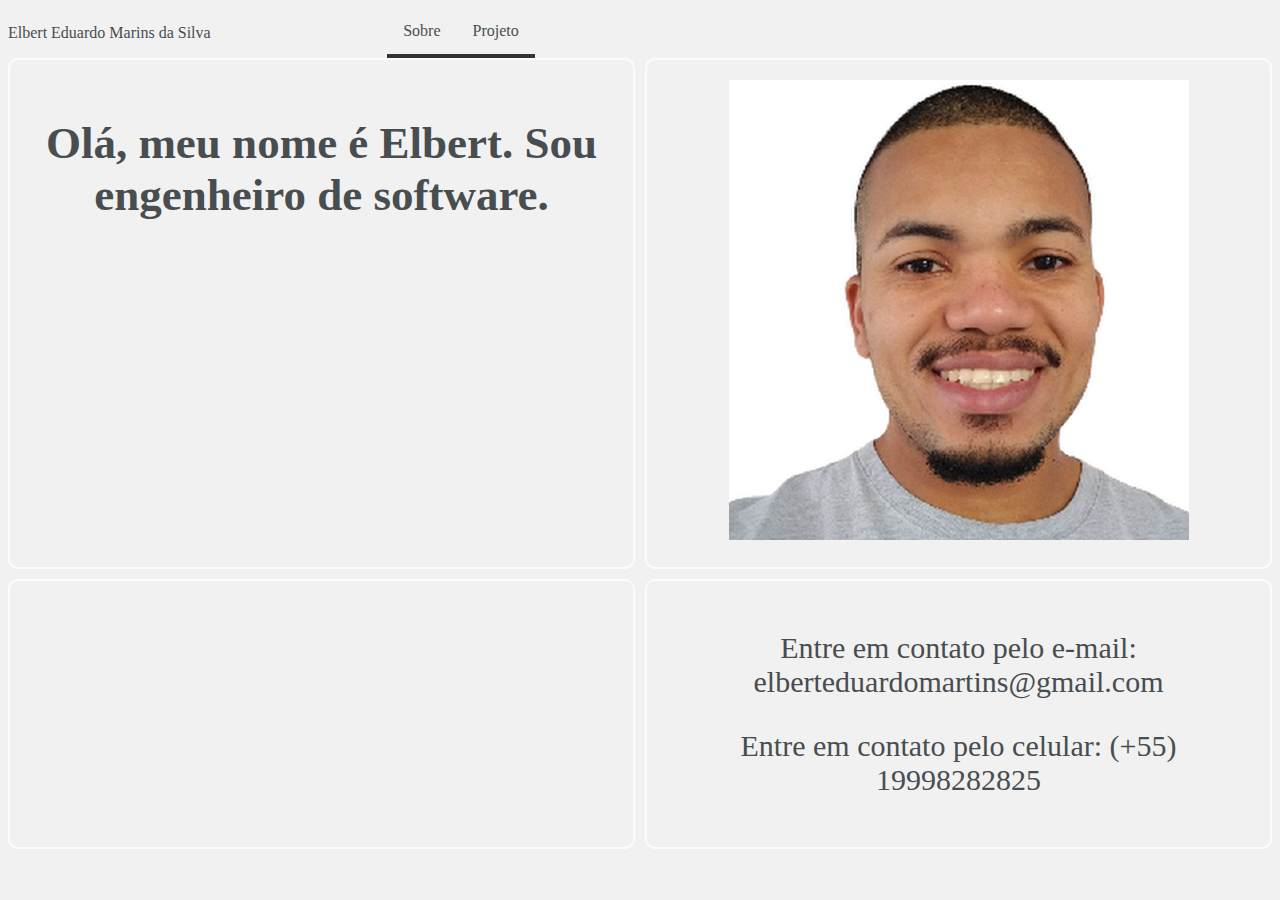
==== commit 1f60d5b2: "Add files via upload" ====
--- a/index.html
+++ b/index.html
@@ -1,143 +1,37 @@
 <!DOCTYPE html>
 <html lang="en">
-  <head>
-    <meta charset="UTF-8" />
-    <meta http-equiv="X-UA-Compatible" content="IE=edge" />
-    <meta name="viewport" content="width=device-width, initial-scale=1.0" />
-    <link rel="stylesheet" type="text/css" href="css/header.css" />
-    <link rel="stylesheet" type="text/css" href="css/introducao.css" />
-    <link rel="stylesheet" type="text/css" href="global/global.css" />
-    <link rel="stylesheet" type="text/css" href="css/experiencia.css" />
-    <link rel="stylesheet" type="text/css" href="css/formacao.css" />
-    <link rel="stylesheet" type="text/css" href="css/footer.css" />
-    <link rel="stylesheet" type="text/css" href="css/project.css" />
-
-    <title>Portifólio</title>
-  </head>
-  <body>
-    <header class="header">
-      <h1 alt="Elbert cinza">Elbert Eduardo Martins da Silva</h1>
-      <nav>
-        <ul class="header-menu">
-          <li><a href="#project">Project</a></li>
-          <li><a href="#experiencia">Experience</a></li>
-          <li><a href="#formacao">Formation</a></li>
-          <li><a href="#contato">Contact</a></li>
-        </ul>
-      </nav>
-    </header>
-    <main class="introducao">
-      <img src="img/ElbertTerno.jpg" alt="Elbert cinza" />
-      <div>
-        <h1>Engineer/Developer <br />Front End/Back End</h1>
-        <p>Located in Indaiatuba-SP</p>
-      </div>
-    </main>
-    <section class="experiencia" id="experiencia" arial-label="Experience">
-      <h2 class="subtitulo">Experience</h2>
-      <div>
-        <p class="experiencia-texto">
-          I develop small projects using<strong>
-            HTML, CSS, BOOTSTRAP, SASS, JAVASCRIPT, REACT, PHP, SQL SERVER,
-            MYSQL</strong
-          >
-          for web apps. UX and UI connectivity.
-        </p>
-
-        <div class="empresa">
-          <span class="empresa-ano">2021</span>
-          <h3 class="empresa-titulo">Conforce</h3>
-          <span class="empresa-titulo">junior developer</span>
-          <p class="empresa-texto">
-            At Conforce I worked on the complete development of the Checklist. I
-            created components in react for the DHL project.
-          </p>
-          <ul class="empresa-habilidades">
-            <li>HTML</li>
-            <li>CSS</li>
-            <li>SASS</li>
-            <li>JAVASCRIPT</li>
-            <li>REACT</li>
+<head>
+    <meta charset="UTF-8">
+    <meta name="viewport" content="width=device-width, initial-scale=1.0">
+    <link rel="stylesheet" href="css/style.css">
+       <title>Elbert Silva</title>
+</head>
+<body>
+    <nav class="nav">
+        <p>Elbert Eduardo Marins da Silva</p>
+        <ul>
+            <li><a href="sobre.html">Sobre</a></li>
           </ul>
+          <ul>
+            <li><a href="projeto.html">Projeto</a></li>
+          </ul>
+    </nav>
+    <br>
+    <container class="container">
+        <div>
+            <h2>Olá, meu nome é Elbert.
+                Sou engenheiro de software.</h2>
         </div>
-        <div class="empresa">
-          <span class="empresa-ano">2019/2020</span>
-          <h3 class="empresa-titulo">Data Science , Everett, WA USA</h3>
-          <span class="empresa-titulo">Learning Program Developer</span>
-          <p class="empresa-texto">
-            I developed small projects, such as web pages, database, complete
-            crud.
-          </p>
-          <ul class="empresa-habilidades">
-            <li>HTML</li>
-            <li>CSS</li>
-            <li>JAVASCRIPT</li>
-            <li>PHP</li>
-            <li>SQL SERVE</li>
-          </ul>
+        <div>
+            <img src="photo/elbert-photo.png" alt="foto 1" />
         </div>
-      </div>
-    </section>
-    <section id="project">
-      <h1 class="projeto-h1">
-        Welcome my portfolio, below are the information and projects, enjoy!
-      </h1>
-      <div class="projeto-geral">
-        <a class="button" href="https://elbertsilva.github.io/Loja-de-games/"
-          >Loja de games</a
-        >
-        <a class="button" href="https://elbertsilva.github.io/Jls-sport/"
-          >Jls sports</a
-        >
-      </div>
-    </section>
-    <section class="formacao" id="formacao" arial-label="formacao">
-      <div class="formacao-container">
-        <h2 class="subtitulo">Generation</h2>
         <div>
-          <p class="formacao-texto"></p>
-          <ul class="faculdade-lista">
-            <li class="faculdade">
-              <span class="faculdade-tipo">Bacharel</span>
-              <h3 class="faculdade-curso">Production enginnering</h3>
-              <span class="faculdade-instituicao"
-                >Centro universitário Max Planck</span
-              >
-            </li>
-          </ul>
-          <div class="formacao-extra">
-            <div class="cursos">
-              <h3>Courses</h3>
-              <ul>
-                <li>
-                  Front-end developer - SENAI-Indaiatuba-SP - 2021 - Concluded
-                </li>
-                <li>
-                  Programming logic - SENAI-Indaiatuba-SP - 2021 - Concluded
-                </li>
-              </ul>
-            </div>
-            <div class="idiomas">
-              <h3>Language</h3>
-              <ul>
-                <li>English - Intermediate</li>
-                <li>Espanish - Basic</li>
-              </ul>
-            </div>
-          </div>
+            
         </div>
-      </div>
-    </section>
-    <section class="footer" id="contato">
-      <div class="footer-container">
-        <p class="footer-texto">
-          I am available for new projects at the moment. Get in touch with me to
-          arrange a conversation.
-        </p>
-        <ul>
-     
-        </ul>
-      </div>
-    </section>
-  </body>
+        <div>
+            <p>Entre em contato pelo e-mail: elberteduardomartins@gmail.com</p>
+            <p>Entre em contato pelo celular: (+55) 19998282825</p>
+        </div>
+    </container>
+</body>
 </html>
--- a/css/style.css
+++ b/css/style.css
@@ -0,0 +1,122 @@
+* {
+background-color: #f1f1f1;
+}
+.nav {
+    background-color: #f1f1f1;
+    display: inline-flex;
+    flex-direction: row;
+    padding: auto;
+    height: 50px;
+    width: 100%;    
+    justify-content: flex-start; /* aqui movimenta o menu para direita */
+}
+.nav > p {
+    color: #484d50;
+    padding: auto;   
+    width: 30%;
+}
+ ul {
+    list-style-type: none;
+    margin: 0;
+    padding: 0;
+    overflow: hidden;
+    background-color: #333;
+  }
+  li a {
+    display: block;
+    color: #484d50;
+    text-align: center;
+    padding: 14px 16px;
+    text-decoration: none;
+  }
+  
+  li a:hover {
+    background-color: #111;
+    color: #f1f1f1;
+  }
+.container {
+    display: inline-grid;
+    grid-template-columns: 2fr 2fr;
+    background-color: #f1f1f1;
+    padding: auto;
+    gap: 10px;
+    height: 10px;
+    width: 100%;
+}
+.container > div {
+    background-color: #f1f1f1;
+    border: 2px solid #fcfcfc;
+    border-radius: 10px;
+    color: #484d50;
+    padding: 20px;
+    font-size: 30px;
+    text-align: center;
+}
+
+.containerSobre > div {
+    background-color: #f1f1f1;
+    border: 1px solid #fcfcfc;
+    color: #484d50;
+    display: flex;
+    flex-direction: row;
+    height: 200px;
+    width: 100%;
+}
+.containerSobre div h1 {
+    padding: 20px;
+}
+.containerLenguage {
+    background-color: #f1f1f1;
+    border: 2px solid #fcfcfc;
+    border-radius: 10px;
+    color: #484d50;
+    display: flex;
+    flex-direction: column;
+    height: 200px;
+    width: 100%;
+}
+.containerLenguage div {
+    padding: 20px;
+}
+
+.containerExperiencia div {
+    background-color: #f1f1f1;
+    border: 2px solid #fcfcfc;
+    border-radius: 10px;
+    color: #484d50;
+    padding: 20px;
+}
+.containerExperiencia div h1 {
+    padding: 20px;
+}
+.card {
+    box-shadow: 0 4px 8px 0 rgba(0,0,0,0.2);
+    transition: 0.3s;
+    width: 40%;
+    height: 400px;
+  }
+  
+  .card:hover {
+    box-shadow: 0 8px 16px 0 rgba(0,0,0,0.2);
+  }
+  
+  .containerCard {
+    padding: auto;
+    width: 50%;
+    height: 10%;
+    display: inline-grid;
+    grid-template-columns: max-content;
+    justify-content: center;
+    align-items: center;
+    text-align: center;
+  }
+  .imgCard {
+    width: 100%;
+    height: 60%;
+  }
+  .buttonCard {
+    width: 100%;
+    background-color: #f1f1f1;
+    border-radius: 5px;
+    height: 50px;
+  }
